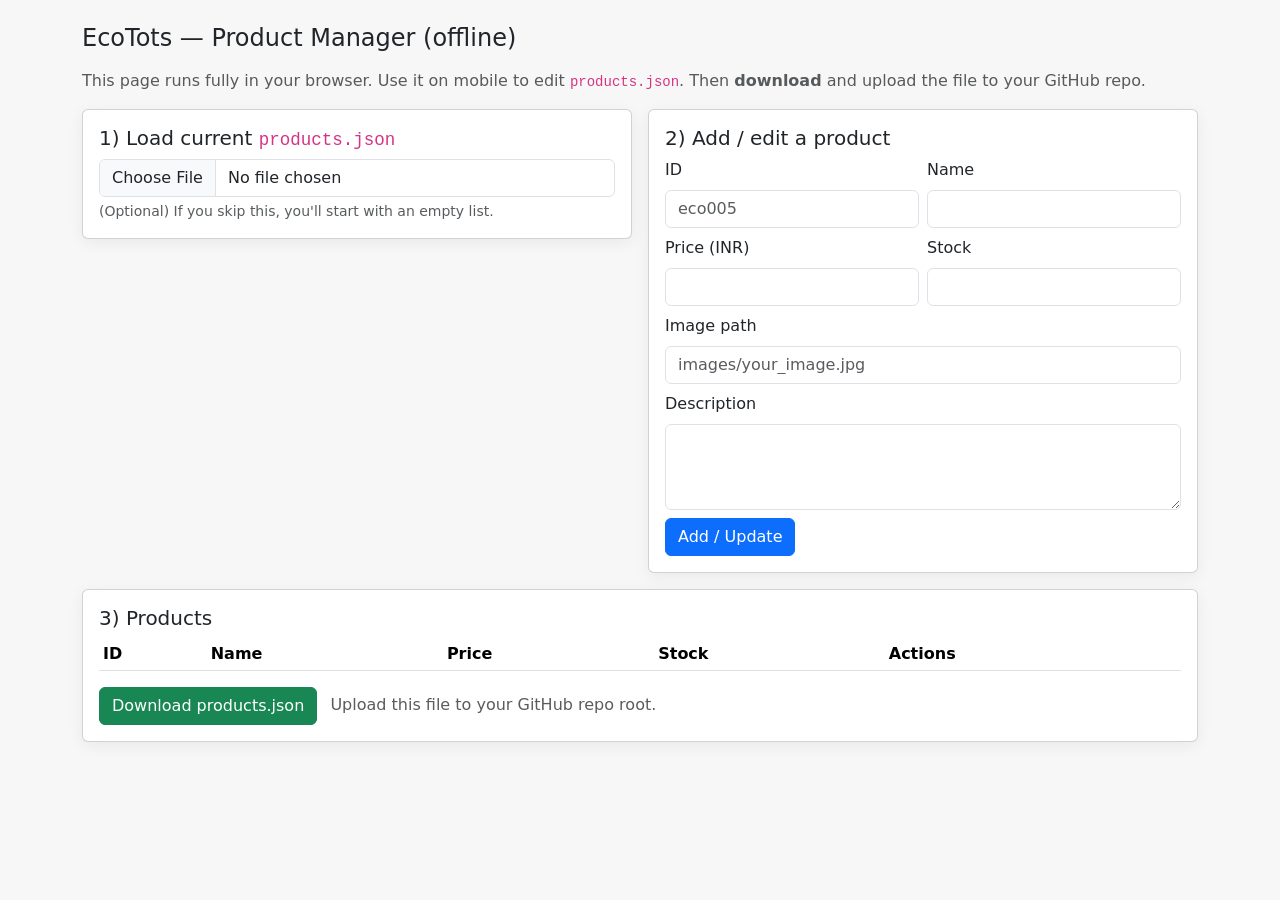
==== admin.html @ 8e63e1eb "Add files via upload" ====
<!DOCTYPE html>
<html lang='en'>
<head>
  <meta charset='utf-8' />
  <meta name='viewport' content='width=device-width, initial-scale=1' />
  <title>EcoTots — Admin (local)</title>
  <link href='https://cdn.jsdelivr.net/npm/bootstrap@5.3.2/dist/css/bootstrap.min.css' rel='stylesheet' />
  <style>
    body{background:#f7f7f7}
    .card{box-shadow:0 4px 16px rgba(0,0,0,.06)}
    code.small{font-size:.85rem}
  </style>
</head>
<body>
  <div class='container py-4'>
    <h1 class='h4 mb-3'>EcoTots — Product Manager (offline)</h1>
    <p class='text-muted'>This page runs fully in your browser. Use it on mobile to edit <code>products.json</code>. Then <strong>download</strong> and upload the file to your GitHub repo.</p>

    <div class='row g-3'>
      <div class='col-12 col-lg-6'>
        <div class='card'>
          <div class='card-body'>
            <h2 class='h5'>1) Load current <code>products.json</code></h2>
            <input type='file' id='fileInput' accept='application/json' class='form-control' />
            <div class='form-text'>(Optional) If you skip this, you'll start with an empty list.</div>
          </div>
        </div>
      </div>

      <div class='col-12 col-lg-6'>
        <div class='card'>
          <div class='card-body'>
            <h2 class='h5'>2) Add / edit a product</h2>
            <form id='productForm' class='row g-2'>
              <div class='col-6'><label class='form-label'>ID</label><input name='id' class='form-control' placeholder='eco005' required></div>
              <div class='col-6'><label class='form-label'>Name</label><input name='name' class='form-control' required></div>
              <div class='col-6'><label class='form-label'>Price (INR)</label><input name='price' type='number' min='0' class='form-control' required></div>
              <div class='col-6'><label class='form-label'>Stock</label><input name='stock' type='number' min='0' class='form-control'></div>
              <div class='col-12'><label class='form-label'>Image path</label><input name='image' class='form-control' placeholder='images/your_image.jpg'></div>
              <div class='col-12'><label class='form-label'>Description</label><textarea name='description' rows='3' class='form-control'></textarea></div>
              <div class='col-12'><button class='btn btn-primary' type='submit'>Add / Update</button></div>
            </form>
          </div>
        </div>
      </div>

      <div class='col-12'>
        <div class='card'>
          <div class='card-body'>
            <h2 class='h5'>3) Products</h2>
            <div class='table-responsive'>
              <table class='table table-sm align-middle'>
                <thead><tr><th>ID</th><th>Name</th><th>Price</th><th>Stock</th><th>Actions</th></tr></thead>
                <tbody id='list'></tbody>
              </table>
            </div>
            <button id='downloadBtn' class='btn btn-success'>Download products.json</button>
            <span class='text-muted ms-2'>Upload this file to your GitHub repo root.</span>
          </div>
        </div>
      </div>
    </div>
  </div>

<script>
  let items = [];

  function render(){
    const tbody = document.getElementById('list');
    tbody.innerHTML = '';
    items.forEach((p, idx) => {
      const tr = document.createElement('tr');
      tr.innerHTML = `<td>${p.id||''}</td><td>${p.name||''}</td><td>${p.price||''}</td><td>${p.stock??''}</td>`;
      const tdAct = document.createElement('td');
      const del = document.createElement('button'); del.className='btn btn-sm btn-outline-danger'; del.textContent='Delete';
      del.onclick = () => { items.splice(idx,1); render(); };
      tdAct.appendChild(del);
      tr.appendChild(tdAct);
      tbody.appendChild(tr);
    });
  }

  document.getElementById('fileInput').addEventListener('change', async (e)=>{
    const file = e.target.files[0]; if(!file) return;
    const text = await file.text();
    try{ items = JSON.parse(text); if(!Array.isArray(items)) throw new Error('Not an array'); }catch(err){ alert('Invalid JSON'); items = []; }
    render();
  });

  document.getElementById('productForm').addEventListener('submit', (e)=>{
    e.preventDefault();
    const fd = new FormData(e.target);
    const obj = Object.fromEntries(fd.entries());
    obj.price = Number(obj.price);
    obj.stock = obj.stock === '' ? undefined : Number(obj.stock);
    const idx = items.findIndex(x => x.id === obj.id);
    if (idx >= 0) items[idx] = obj; else items.push(obj);
    e.target.reset();
    render();
  });

  document.getElementById('downloadBtn').addEventListener('click', ()=>{
    const blob = new Blob([JSON.stringify(items, null, 2)], {type:'application/json'});
    const a = document.createElement('a');
    a.href = URL.createObjectURL(blob);
    a.download = 'products.json';
    a.click();
    URL.revokeObjectURL(a.href);
  });
</script>
</body>
</html>
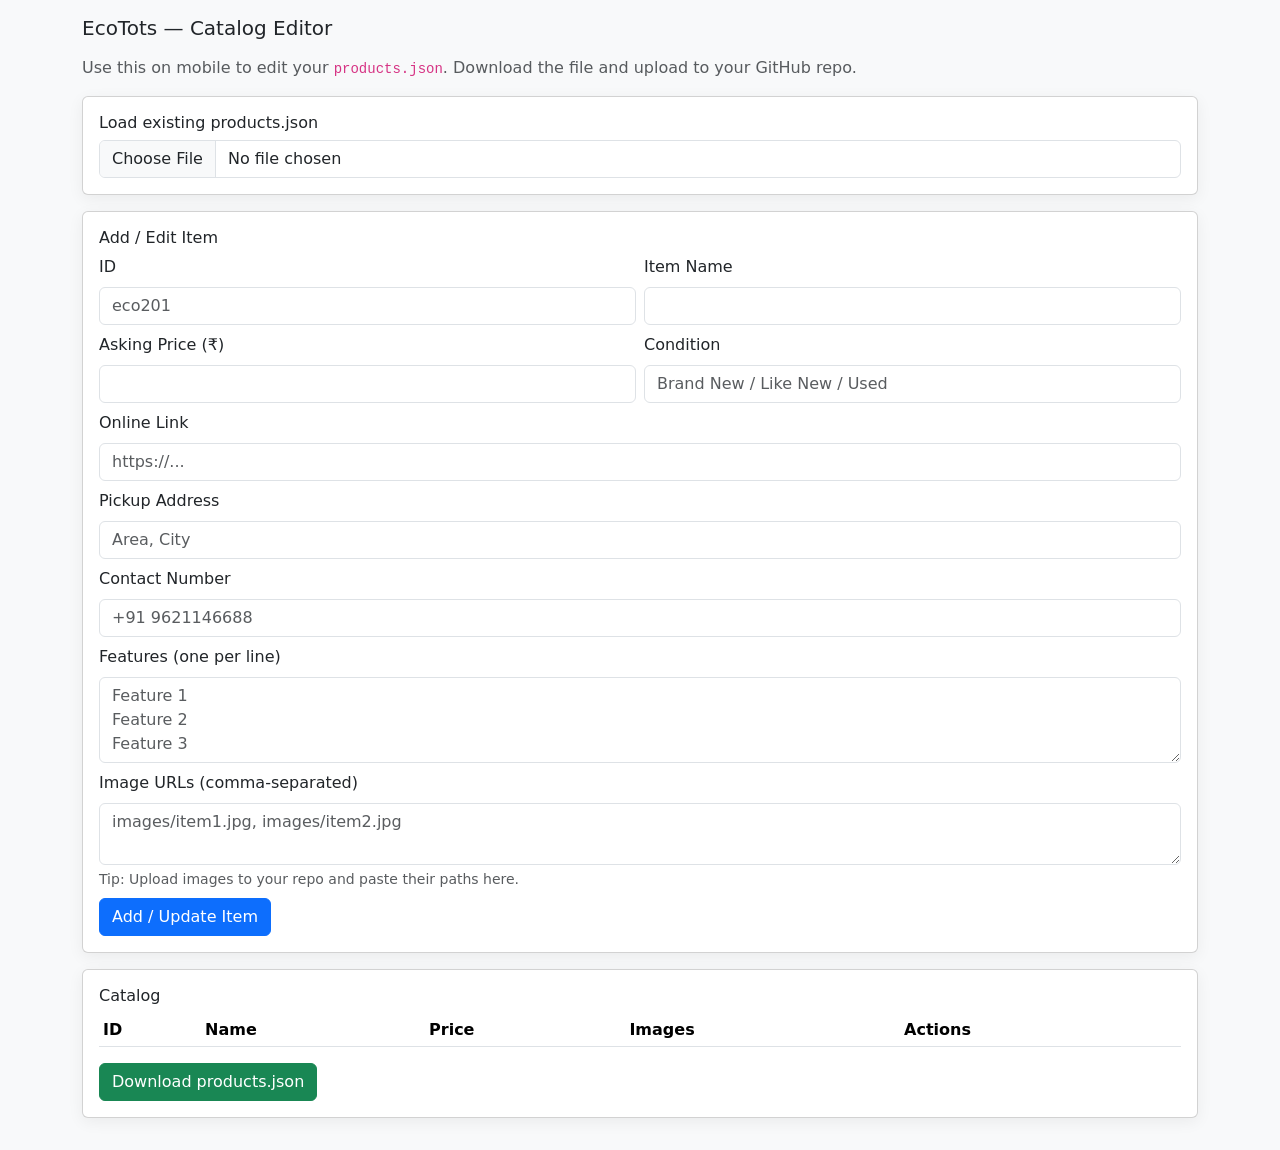
==== commit 10fc68e9: "Add files via upload" ====
--- a/admin.html
+++ b/admin.html
@@ -3,63 +3,58 @@
 <head>
   <meta charset='utf-8' />
   <meta name='viewport' content='width=device-width, initial-scale=1' />
-  <title>EcoTots — Admin (local)</title>
+  <title>EcoTots — Admin (mobile)</title>
   <link href='https://cdn.jsdelivr.net/npm/bootstrap@5.3.2/dist/css/bootstrap.min.css' rel='stylesheet' />
-  <style>
-    body{background:#f7f7f7}
-    .card{box-shadow:0 4px 16px rgba(0,0,0,.06)}
-    code.small{font-size:.85rem}
-  </style>
+  <style> .card{box-shadow:0 4px 16px rgba(0,0,0,.06)} </style>
 </head>
-<body>
-  <div class='container py-4'>
-    <h1 class='h4 mb-3'>EcoTots — Product Manager (offline)</h1>
-    <p class='text-muted'>This page runs fully in your browser. Use it on mobile to edit <code>products.json</code>. Then <strong>download</strong> and upload the file to your GitHub repo.</p>
+<body class='bg-light'>
+  <div class='container py-3'>
+    <h1 class='h5 mb-3'>EcoTots — Catalog Editor</h1>
+    <p class='text-muted'>Use this on mobile to edit your <code>products.json</code>. Download the file and upload to your GitHub repo.</p>
 
-    <div class='row g-3'>
-      <div class='col-12 col-lg-6'>
-        <div class='card'>
-          <div class='card-body'>
-            <h2 class='h5'>1) Load current <code>products.json</code></h2>
-            <input type='file' id='fileInput' accept='application/json' class='form-control' />
-            <div class='form-text'>(Optional) If you skip this, you'll start with an empty list.</div>
-          </div>
+    <div class='card mb-3'><div class='card-body'>
+      <h2 class='h6'>Load existing products.json</h2>
+      <input type='file' id='fileInput' accept='application/json' class='form-control' />
+    </div></div>
+
+    <div class='card mb-3'><div class='card-body'>
+      <h2 class='h6'>Add / Edit Item</h2>
+      <form id='productForm' class='row g-2'>
+        <div class='col-6'><label class='form-label'>ID</label><input name='id' class='form-control' placeholder='eco201' required></div>
+        <div class='col-6'><label class='form-label'>Item Name</label><input name='name' class='form-control' required></div>
+        <div class='col-6'><label class='form-label'>Asking Price (₹)</label><input name='price' type='number' min='0' class='form-control' required></div>
+        <div class='col-6'><label class='form-label'>Condition</label><input name='condition' class='form-control' placeholder='Brand New / Like New / Used'></div>
+        <div class='col-12'><label class='form-label'>Online Link</label><input name='link' class='form-control' placeholder='https://...'></div>
+        <div class='col-12'><label class='form-label'>Pickup Address</label><input name='pickup' class='form-control' placeholder='Area, City'></div>
+        <div class='col-12'><label class='form-label'>Contact Number</label><input name='contact' class='form-control' placeholder='+91 9621146688'></div>
+
+        <div class='col-12'>
+          <label class='form-label'>Features (one per line)</label>
+          <textarea name='features' class='form-control' rows='3' placeholder='Feature 1
+Feature 2
+Feature 3'></textarea>
         </div>
+
+        <div class='col-12'>
+          <label class='form-label'>Image URLs (comma-separated)</label>
+          <textarea name='images' class='form-control' rows='2' placeholder='images/item1.jpg, images/item2.jpg'></textarea>
+          <div class='form-text'>Tip: Upload images to your repo and paste their paths here.</div>
+        </div>
+
+        <div class='col-12'><button class='btn btn-primary' type='submit'>Add / Update Item</button></div>
+      </form>
+    </div></div>
+
+    <div class='card mb-3'><div class='card-body'>
+      <h2 class='h6'>Catalog</h2>
+      <div class='table-responsive'>
+        <table class='table table-sm align-middle'>
+          <thead><tr><th>ID</th><th>Name</th><th>Price</th><th>Images</th><th>Actions</th></tr></thead>
+          <tbody id='list'></tbody>
+        </table>
       </div>
-
-      <div class='col-12 col-lg-6'>
-        <div class='card'>
-          <div class='card-body'>
-            <h2 class='h5'>2) Add / edit a product</h2>
-            <form id='productForm' class='row g-2'>
-              <div class='col-6'><label class='form-label'>ID</label><input name='id' class='form-control' placeholder='eco005' required></div>
-              <div class='col-6'><label class='form-label'>Name</label><input name='name' class='form-control' required></div>
-              <div class='col-6'><label class='form-label'>Price (INR)</label><input name='price' type='number' min='0' class='form-control' required></div>
-              <div class='col-6'><label class='form-label'>Stock</label><input name='stock' type='number' min='0' class='form-control'></div>
-              <div class='col-12'><label class='form-label'>Image path</label><input name='image' class='form-control' placeholder='images/your_image.jpg'></div>
-              <div class='col-12'><label class='form-label'>Description</label><textarea name='description' rows='3' class='form-control'></textarea></div>
-              <div class='col-12'><button class='btn btn-primary' type='submit'>Add / Update</button></div>
-            </form>
-          </div>
-        </div>
-      </div>
-
-      <div class='col-12'>
-        <div class='card'>
-          <div class='card-body'>
-            <h2 class='h5'>3) Products</h2>
-            <div class='table-responsive'>
-              <table class='table table-sm align-middle'>
-                <thead><tr><th>ID</th><th>Name</th><th>Price</th><th>Stock</th><th>Actions</th></tr></thead>
-                <tbody id='list'></tbody>
-              </table>
-            </div>
-            <button id='downloadBtn' class='btn btn-success'>Download products.json</button>
-            <span class='text-muted ms-2'>Upload this file to your GitHub repo root.</span>
-          </div>
-        </div>
-      </div>
-    </div>
+      <button id='downloadBtn' class='btn btn-success'>Download products.json</button>
+    </div></div>
   </div>
 
 <script>
@@ -70,7 +65,8 @@
     tbody.innerHTML = '';
     items.forEach((p, idx) => {
       const tr = document.createElement('tr');
-      tr.innerHTML = `<td>${p.id||''}</td><td>${p.name||''}</td><td>${p.price||''}</td><td>${p.stock??''}</td>`;
+      const imgCount = Array.isArray(p.images) ? p.images.length : 0;
+      tr.innerHTML = `<td>${p.id||''}</td><td>${p.name||''}</td><td>${p.price||''}</td><td>${imgCount}</td>`;
       const tdAct = document.createElement('td');
       const del = document.createElement('button'); del.className='btn btn-sm btn-outline-danger'; del.textContent='Delete';
       del.onclick = () => { items.splice(idx,1); render(); };
@@ -83,7 +79,7 @@
   document.getElementById('fileInput').addEventListener('change', async (e)=>{
     const file = e.target.files[0]; if(!file) return;
     const text = await file.text();
-    try{ items = JSON.parse(text); if(!Array.isArray(items)) throw new Error('Not an array'); }catch(err){ alert('Invalid JSON'); items = []; }
+    try{ const j = JSON.parse(text); if(!Array.isArray(j)) throw new Error('Not array'); items = j; }catch(err){ alert('Invalid JSON'); items = []; }
     render();
   });
 
@@ -91,10 +87,12 @@
     e.preventDefault();
     const fd = new FormData(e.target);
     const obj = Object.fromEntries(fd.entries());
-    obj.price = Number(obj.price);
-    obj.stock = obj.stock === '' ? undefined : Number(obj.stock);
+    obj.price = Number(obj.price || 0);
+    obj.features = (obj.features||'').split('
+').map(s=>s.trim()).filter(Boolean);
+    obj.images = (obj.images||'').split(',').map(s=>s.trim()).filter(Boolean);
     const idx = items.findIndex(x => x.id === obj.id);
-    if (idx >= 0) items[idx] = obj; else items.push(obj);
+    if (idx >= 0) { items[idx] = obj; } else { items.push(obj); }
     e.target.reset();
     render();
   });
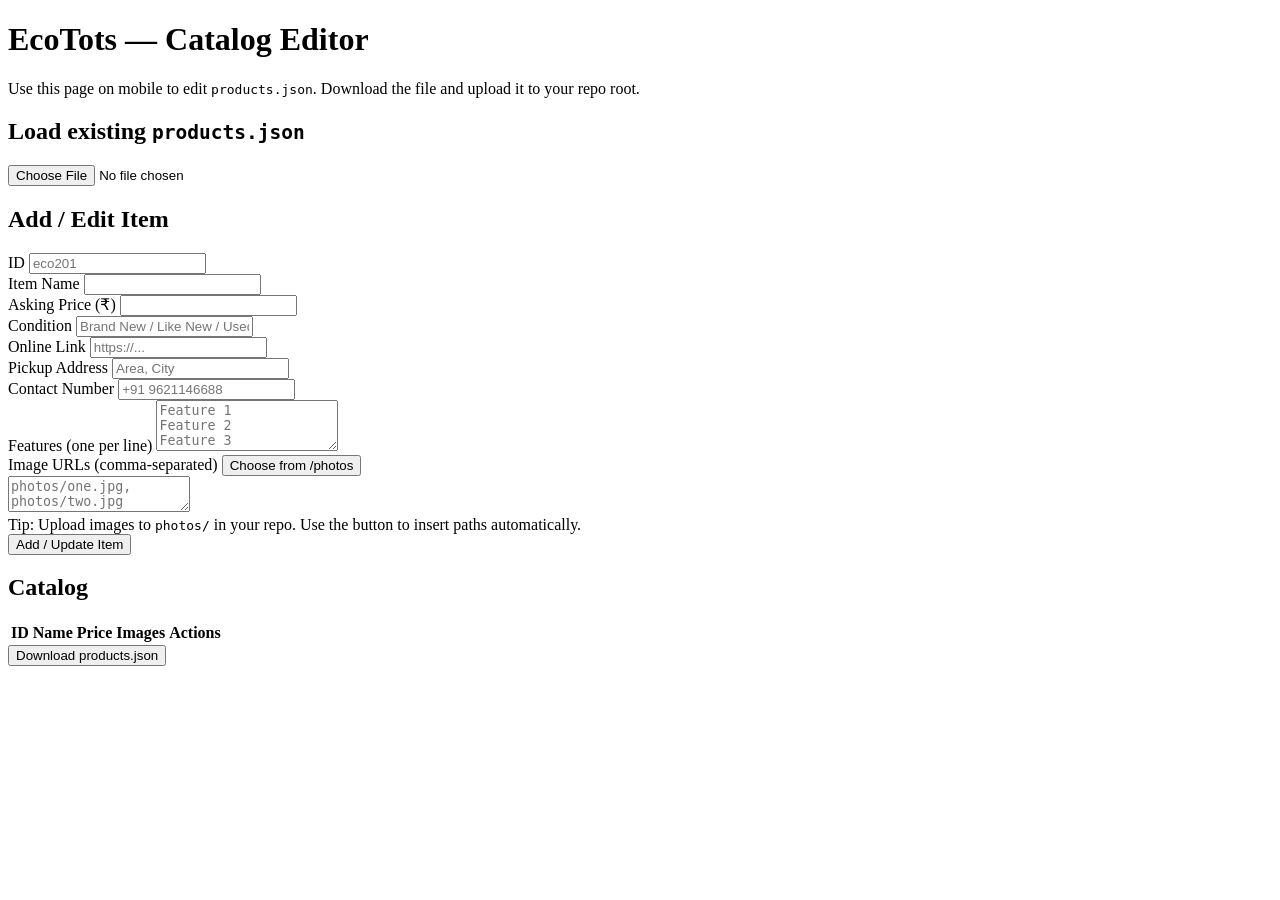
==== commit ebfc31ff: "Update admin.html" ====
--- a/admin.html
+++ b/admin.html
@@ -1,100 +1,180 @@
+
 <!DOCTYPE html>
-<html lang='en'>
+<html lang="en">
 <head>
-  <meta charset='utf-8' />
-  <meta name='viewport' content='width=device-width, initial-scale=1' />
+  <meta charset="utf-8" />
+  <meta name="viewport" content="width=device-width, initial-scale=1" />
   <title>EcoTots — Admin (mobile)</title>
-  <link href='https://cdn.jsdelivr.net/npm/bootstrap@5.3.2/dist/css/bootstrap.min.css' rel='stylesheet' />
-  <style> .card{box-shadow:0 4px 16px rgba(0,0,0,.06)} </style>
+  <link href="https://cdn.jsdelivr.net/npm/bootstrap@5.3.2/dist/css/bootstrap.min.css   body{background:#f7f7f7}
+    .card{box-shadow:0 4px 16px rgba(0,0,0,.06)}
+    .thumb-grid{display:grid; grid-template-columns:repeat(3,1fr); gap:.5rem;}
+    .thumb{position:relative; border:1px solid #e5e5e5; border-radius:8px; overflow:hidden; background:#fff; cursor:pointer;}
+    .thumb img{width:100%; height:90px; object-fit:cover; display:block;}
+    .thumb .check{position:absolute; top:6px; right:6px; width:22px; height:22px; border-radius:50%; background:rgba(0,0,0,.45); color:#fff; display:flex; align-items:center; justify-content:center; font-size:14px; opacity:0; transition:.15s;}
+    .thumb.selected{outline:2px solid #2e7d32;}
+    .thumb.selected .check{opacity:1;}
+    .muted{color:#666; font-size:.9rem}
+    .mono{font-family: ui-monospace, SFMono-Regular, Menlo, Monaco, Consolas, "Liberation Mono", monospace;}
+  </style>
 </head>
-<body class='bg-light'>
-  <div class='container py-3'>
-    <h1 class='h5 mb-3'>EcoTots — Catalog Editor</h1>
-    <p class='text-muted'>Use this on mobile to edit your <code>products.json</code>. Download the file and upload to your GitHub repo.</p>
-
-    <div class='card mb-3'><div class='card-body'>
-      <h2 class='h6'>Load existing products.json</h2>
-      <input type='file' id='fileInput' accept='application/json' class='form-control' />
-    </div></div>
-
-    <div class='card mb-3'><div class='card-body'>
-      <h2 class='h6'>Add / Edit Item</h2>
-      <form id='productForm' class='row g-2'>
-        <div class='col-6'><label class='form-label'>ID</label><input name='id' class='form-control' placeholder='eco201' required></div>
-        <div class='col-6'><label class='form-label'>Item Name</label><input name='name' class='form-control' required></div>
-        <div class='col-6'><label class='form-label'>Asking Price (₹)</label><input name='price' type='number' min='0' class='form-control' required></div>
-        <div class='col-6'><label class='form-label'>Condition</label><input name='condition' class='form-control' placeholder='Brand New / Like New / Used'></div>
-        <div class='col-12'><label class='form-label'>Online Link</label><input name='link' class='form-control' placeholder='https://...'></div>
-        <div class='col-12'><label class='form-label'>Pickup Address</label><input name='pickup' class='form-control' placeholder='Area, City'></div>
-        <div class='col-12'><label class='form-label'>Contact Number</label><input name='contact' class='form-control' placeholder='+91 9621146688'></div>
-
-        <div class='col-12'>
-          <label class='form-label'>Features (one per line)</label>
-          <textarea name='features' class='form-control' rows='3' placeholder='Feature 1
+<body>
+  <div class="container py-3">
+    <h1 class="h5 mb-1">EcoTots — Catalog Editor</h1>
+    <p class="text-muted mb-3">Use this page on mobile to edit <code>products.json</code>. Download the file and upload it to your repo root.</p>
+
+    <!-- Load products.json -->
+    <div class="card mb-3">
+      <div class="card-body">
+        <h2 class="h6">Load existing <code>products.json</code></h2>
+        <input type="file" id="fileInput" accept="application/json" class="form-control" />
+      </div>
+    </div>
+
+    <!-- Add / Edit Product -->
+    <div class="card mb-3">
+      <div class="card-body">
+        <h2 class="h6">Add / Edit Item</h2>
+        <form id="productForm" class="row g-2">
+          <div class="col-6">
+            <label class="form-label">ID</label>
+            <input name="id" class="form-control" placeholder="eco201" required>
+          </div>
+          <div class="col-6">
+            <label class="form-label">Item Name</label>
+            <input name="name" class="form-control" required>
+          </div>
+          <div class="col-6">
+            <label class="form-label">Asking Price (₹)</label>
+            <input name="price" type="number" min="0" class="form-control" required>
+          </div>
+          <div class="col-6">
+            <label class="form-label">Condition</label>
+            <input name="condition" class="form-control" placeholder="Brand New / Like New / Used">
+          </div>
+          <div class="col-12">
+            <label class="form-label">Online Link</label>
+            <input name="link" class="form-control" placeholder="https://...">
+          </div>
+          <div class="col-12">
+            <label class="form-label">Pickup Address</label>
+            <input name="pickup" class="form-control" placeholder="Area, City">
+          </div>
+          <div class="col-12">
+            <label class="form-label">Contact Number</label>
+            <input name="contact" class="form-control" placeholder="+91 9621146688">
+          </div>
+
+          <div class="col-12">
+            <label class="form-label">Features (one per line)</label>
+            <textarea name="features" class="form-control" rows="3" placeholder="Feature 1
 Feature 2
-Feature 3'></textarea>
+Feature 3"></textarea>
+          </div>
+
+          <!-- Images input + picker -->
+          <div class="col-12">
+            <div class="d-flex align-items-center justify-content-between">
+              <label class="form-label mb-0">Image URLs (comma-separated)</label>
+              <button type="button" id="openPhotosBtn" class="btn btn-sm btn-outline-secondary">
+                Choose from /photos
+              </button>
+            </div>
+            <textarea name="images" id="imagesField" class="form-control mono" rows="2"
+              placeholder="photos/one.jpg, photos/two.jpg"></textarea>
+            <div class="form-text">
+              Tip: Upload images to <code>photos/</code> in your repo. Use the button to insert paths automatically.
+            </div>
+          </div>
+
+          <!-- Photos drawer -->
+          <div class="col-12" id="photosPanel" style="display:none;">
+            <div class="card mt-2">
+              <div class="card-body">
+                <div class="d-flex align-items-center justify-content-between">
+                  <strong>/photos</strong>
+                  <button type="button" id="closePhotosBtn" class="btn btn-sm btn-outline-secondary">Close</button>
+                </div>
+                <div class="muted mb-2">Tap to select/unselect images. Then press “Add selected to field”.</div>
+                <div id="photosStatus" class="muted"></div>
+                <div id="thumbGrid" class="thumb-grid mt-2"></div>
+                <div class="d-flex gap-2 mt-3">
+                  <button type="button" id="addSelectedBtn" class="btn btn-success">Add selected to field</button>
+                  <button type="button" id="clearSelectedBtn" class="btn btn-outline-danger">Clear selection</button>
+                </div>
+              </div>
+            </div>
+          </div>
+
+          <div class="col-12">
+            <button class="btn btn-primary" type="submit">Add / Update Item</button>
+          </div>
+        </form>
+      </div>
+    </div>
+
+    <!-- Table + Download -->
+    <div class="card mb-3">
+      <div class="card-body">
+        <h2 class="h6">Catalog</h2>
+        <div class="table-responsive">
+          <table class="table table-sm align-middle">
+            <thead><tr><th>ID</th><th>Name</th><th>Price</th><th>Images</th><th>Actions</th></tr></thead>
+            <tbody id="list"></tbody>
+          </table>
         </div>
-
-        <div class='col-12'>
-          <label class='form-label'>Image URLs (comma-separated)</label>
-          <textarea name='images' class='form-control' rows='2' placeholder='images/item1.jpg, images/item2.jpg'></textarea>
-          <div class='form-text'>Tip: Upload images to your repo and paste their paths here.</div>
-        </div>
-
-        <div class='col-12'><button class='btn btn-primary' type='submit'>Add / Update Item</button></div>
-      </form>
-    </div></div>
-
-    <div class='card mb-3'><div class='card-body'>
-      <h2 class='h6'>Catalog</h2>
-      <div class='table-responsive'>
-        <table class='table table-sm align-middle'>
-          <thead><tr><th>ID</th><th>Name</th><th>Price</th><th>Images</th><th>Actions</th></tr></thead>
-          <tbody id='list'></tbody>
-        </table>
+        <button id="downloadBtn" class="btn btn-success">Download products.json</button>
       </div>
-      <button id='downloadBtn' class='btn btn-success'>Download products.json</button>
-    </div></div>
+    </div>
+
   </div>
 
 <script>
+  // ========= CONFIG (adjust if your repo name is not 'ecotots') =========
+  const GITHUB_USER = 'nikita9352';
+  const REPO_NAME   = 'ecotots';       // change if your repo name is different
+  const PHOTOS_DIR  = 'photos';        // folder at repo root
+
+  // ========= State =========
   let items = [];
-
-  function render(){
+  let photoState = { files: [], selected: new Set() };
+
+  // ========= UI rendering =========
+  function renderTable(){
     const tbody = document.getElementById('list');
     tbody.innerHTML = '';
     items.forEach((p, idx) => {
       const tr = document.createElement('tr');
       const imgCount = Array.isArray(p.images) ? p.images.length : 0;
-      tr.innerHTML = `<td>${p.id||''}</td><td>${p.name||''}</td><td>${p.price||''}</td><td>${imgCount}</td>`;
+      tr.innerHTML = `
+        <td>${p.id || ''}</td>
+        <td>${p.name || ''}</td>
+        <td>${p.price || ''}</td>
+        <td>${imgCount}</td>
+      `;
       const tdAct = document.createElement('td');
-      const del = document.createElement('button'); del.className='btn btn-sm btn-outline-danger'; del.textContent='Delete';
-      del.onclick = () => { items.splice(idx,1); render(); };
+      const del = document.createElement('button');
+      del.className = 'btn btn-sm btn-outline-danger';
+      del.textContent = 'Delete';
+      del.onclick = () => { items.splice(idx,1); renderTable(); };
       tdAct.appendChild(del);
       tr.appendChild(tdAct);
       tbody.appendChild(tr);
     });
   }
 
+  // ========= products.json load/download =========
   document.getElementById('fileInput').addEventListener('change', async (e)=>{
     const file = e.target.files[0]; if(!file) return;
     const text = await file.text();
-    try{ const j = JSON.parse(text); if(!Array.isArray(j)) throw new Error('Not array'); items = j; }catch(err){ alert('Invalid JSON'); items = []; }
-    render();
-  });
-
-  document.getElementById('productForm').addEventListener('submit', (e)=>{
-    e.preventDefault();
-    const fd = new FormData(e.target);
-    const obj = Object.fromEntries(fd.entries());
-    obj.price = Number(obj.price || 0);
-    obj.features = (obj.features||'').split('
-').map(s=>s.trim()).filter(Boolean);
-    obj.images = (obj.images||'').split(',').map(s=>s.trim()).filter(Boolean);
-    const idx = items.findIndex(x => x.id === obj.id);
-    if (idx >= 0) { items[idx] = obj; } else { items.push(obj); }
-    e.target.reset();
-    render();
+    try {
+      const j = JSON.parse(text);
+      if (!Array.isArray(j)) throw new Error('Not array');
+      items = j;
+    } catch {
+      alert('Invalid JSON');
+      items = [];
+    }
+    renderTable();
   });
 
   document.getElementById('downloadBtn').addEventListener('click', ()=>{
@@ -105,6 +185,120 @@
     a.click();
     URL.revokeObjectURL(a.href);
   });
+
+  // ========= Add / Edit form =========
+  document.getElementById('productForm').addEventListener('submit', (e)=>{
+    e.preventDefault();
+    const fd = new FormData(e.target);
+    const obj = Object.fromEntries(fd.entries());
+
+    // Normalize
+    obj.price = Number(obj.price || 0);
+    obj.features = (obj.features || '')
+                    .split('\n').map(s=>s.trim()).filter(Boolean);
+    obj.images = (obj.images || '')
+                    .split(',').map(s=>s.trim()).filter(Boolean);
+
+    const idx = items.findIndex(x => x.id === obj.id);
+    if (idx >= 0) items[idx] = obj; else items.push(obj);
+    e.target.reset();
+    renderTable();
+  });
+
+  // ========= Photos browser (GitHub API) =========
+  const openBtn  = document.getElementById('openPhotosBtn');
+  const closeBtn = document.getElementById('closePhotosBtn');
+  const addBtn   = document.getElementById('addSelectedBtn');
+  const clearBtn = document.getElementById('clearSelectedBtn');
+  const panel    = document.getElementById('photosPanel');
+  const statusEl = document.getElementById('photosStatus');
+  const gridEl   = document.getElementById('thumbGrid');
+  const imagesField = document.getElementById('imagesField');
+
+  openBtn.addEventListener('click', async ()=>{
+    panel.style.display = 'block';
+    statusEl.textContent = 'Loading photos...';
+    gridEl.innerHTML = '';
+    photoState.files = [];
+    photoState.selected.clear();
+
+    try {
+      // GitHub contents API for public repos
+      const api = `https://api.github.com/repos/${GITHUB_USER}/${REPO_NAME}/contents/${PHOTOS_DIR}`;
+      const res = await fetch(api, { headers: { 'Accept': 'application/vnd.github+json' } });
+      if (!res.ok) throw new Error('Unable to list photos/');
+      const data = await res.json();
+
+      // Filter images by extension
+      const exts = ['.jpg','.jpeg','.png','.webp','.gif','.svg'];
+      const imgs = (Array.isArray(data) ? data : [])
+        .filter(x => x.type === 'file' && exts.some(ext => x.name.toLowerCase().endsWith(ext)));
+
+      if (!imgs.length) {
+        statusEl.textContent = 'No images found in /photos. Upload some files to the folder and retry.';
+        return;
+      }
+      statusEl.textContent = `Found ${imgs.length} images`;
+
+      photoState.files = imgs.map(x => ({
+        name: x.name,
+        path: `${PHOTOS_DIR}/${x.name}`,
+        download_url: x.download_url // raw file URL for preview
+      }));
+
+      // Render thumbs
+      gridEl.innerHTML = '';
+      photoState.files.forEach((f, i) => {
+        const div = document.createElement('div');
+        div.className = 'thumb';
+        div.dataset.index = String(i);
+        div.innerHTML = `
+          <img src="${f.download_url}" alt="${fs="check">✓</div>
+        `;
+        div.addEventListener('click', ()=>{
+          const idx = Number(div.dataset.index);
+          if (photoState.selected.has(idx)) {
+            photoState.selected.delete(idx);
+            div.classList.remove('selected');
+          } else {
+            photoState.selected.add(idx);
+            div.classList.add('selected');
+          }
+        });
+        gridEl.appendChild(div);
+      });
+
+    } catch (err) {
+      statusEl.textContent = 'Error: ' + (err?.message || 'Could not load images');
+    }
+  });
+
+  closeBtn.addEventListener('click', ()=>{
+    panel.style.display = 'none';
+  });
+
+  clearBtn.addEventListener('click', ()=>{
+    photoState.selected.clear();
+    Array.from(gridEl.children).forEach(ch => ch.classList.remove('selected'));
+  });
+
+  addBtn.addEventListener('click', ()=>{
+    if (photoState.selected.size === 0) {
+      alert('Select one or more images first.');
+      return;
+    }
+    const chosen = Array.from(photoState.selected).map(i => photoState.files[i].path);
+    // Merge into the textarea, deduplicated
+    const existing = (imagesField.value || '')
+                      .split(',').map(s=>s.trim()).filter(Boolean);
+    const merged = Array.from(new Set([...existing, ...chosen]));
+    imagesField.value = merged.join(', ');
+    // Optional: close panel
+    panel.style.display = 'none';
+  });
 </script>
+
+<!-- Bootstrap JS -->
+<script src="https://cdn.jsdelivr.net/npm/bootstrap@5.3.2strap.bundle.min.js</script>
 </body>
 </html>
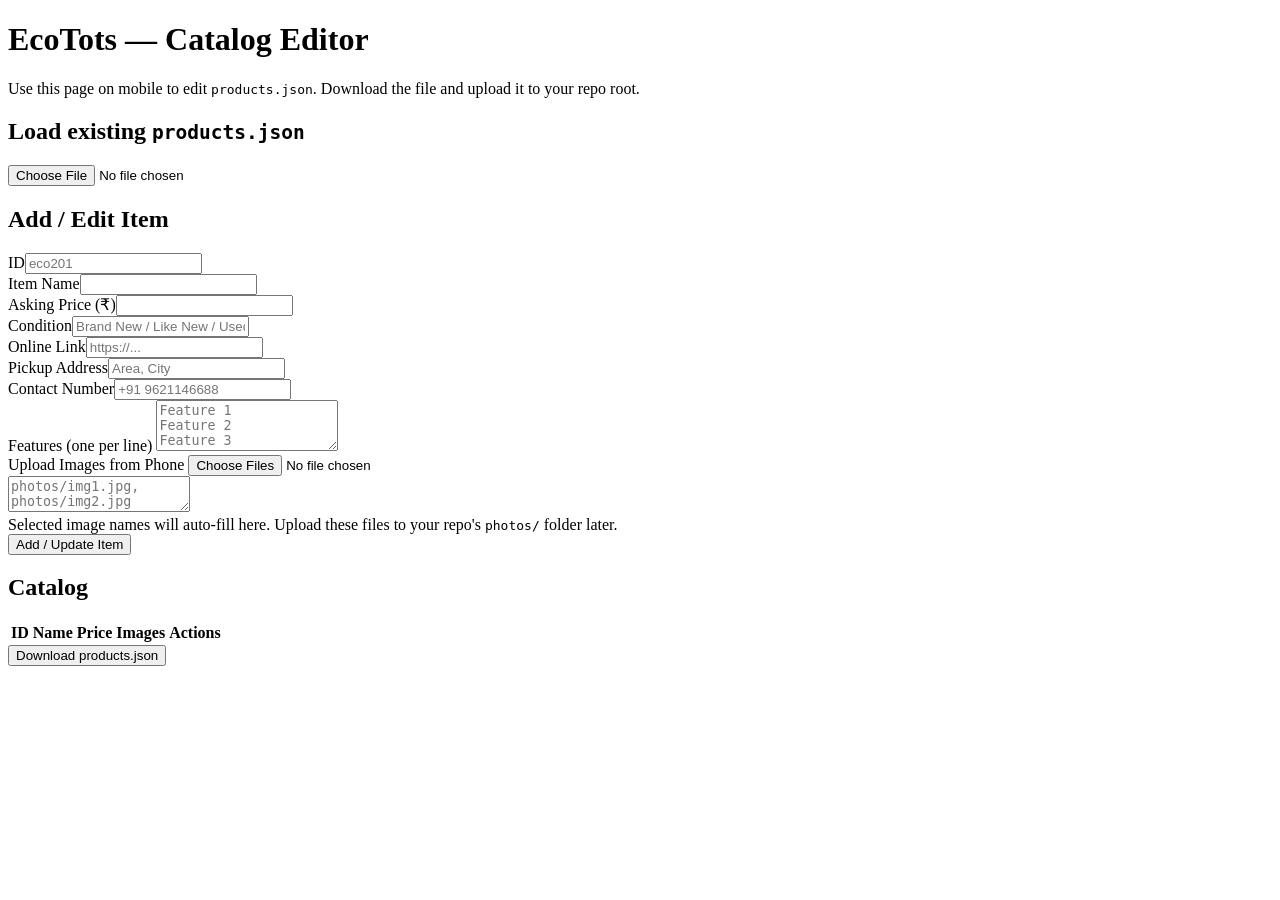
==== commit 8e972693: "Update admin.html" ====
--- a/admin.html
+++ b/admin.html
@@ -5,16 +5,9 @@
   <meta charset="utf-8" />
   <meta name="viewport" content="width=device-width, initial-scale=1" />
   <title>EcoTots — Admin (mobile)</title>
-  <link href="https://cdn.jsdelivr.net/npm/bootstrap@5.3.2/dist/css/bootstrap.min.css   body{background:#f7f7f7}
-    .card{box-shadow:0 4px 16px rgba(0,0,0,.06)}
-    .thumb-grid{display:grid; grid-template-columns:repeat(3,1fr); gap:.5rem;}
-    .thumb{position:relative; border:1px solid #e5e5e5; border-radius:8px; overflow:hidden; background:#fff; cursor:pointer;}
-    .thumb img{width:100%; height:90px; object-fit:cover; display:block;}
-    .thumb .check{position:absolute; top:6px; right:6px; width:22px; height:22px; border-radius:50%; background:rgba(0,0,0,.45); color:#fff; display:flex; align-items:center; justify-content:center; font-size:14px; opacity:0; transition:.15s;}
-    .thumb.selected{outline:2px solid #2e7d32;}
-    .thumb.selected .check{opacity:1;}
-    .muted{color:#666; font-size:.9rem}
-    .mono{font-family: ui-monospace, SFMono-Regular, Menlo, Monaco, Consolas, "Liberation Mono", monospace;}
+  <link href="https://cdn.jsdelivr.net/npm/bootstrap@5.3.2/dist/css/bootstrap.min.css" reldy { background:#f7f7f7; }
+    .card { box-shadow:0 4px 16px rgba(0,0,0,.06); }
+    .preview img { width:80px; height:80px; object-fit:cover; border-radius:6px; margin:4px; }
   </style>
 </head>
 <body>
@@ -35,34 +28,13 @@
       <div class="card-body">
         <h2 class="h6">Add / Edit Item</h2>
         <form id="productForm" class="row g-2">
-          <div class="col-6">
-            <label class="form-label">ID</label>
-            <input name="id" class="form-control" placeholder="eco201" required>
-          </div>
-          <div class="col-6">
-            <label class="form-label">Item Name</label>
-            <input name="name" class="form-control" required>
-          </div>
-          <div class="col-6">
-            <label class="form-label">Asking Price (₹)</label>
-            <input name="price" type="number" min="0" class="form-control" required>
-          </div>
-          <div class="col-6">
-            <label class="form-label">Condition</label>
-            <input name="condition" class="form-control" placeholder="Brand New / Like New / Used">
-          </div>
-          <div class="col-12">
-            <label class="form-label">Online Link</label>
-            <input name="link" class="form-control" placeholder="https://...">
-          </div>
-          <div class="col-12">
-            <label class="form-label">Pickup Address</label>
-            <input name="pickup" class="form-control" placeholder="Area, City">
-          </div>
-          <div class="col-12">
-            <label class="form-label">Contact Number</label>
-            <input name="contact" class="form-control" placeholder="+91 9621146688">
-          </div>
+          <div class="col-6"><label class="form-label">ID</label><input name="id" class="form-control" placeholder="eco201" required></div>
+          <div class="col-6"><label class="form-label">Item Name</label><input name="name" class="form-control" required></div>
+          <div class="col-6"><label class="form-label">Asking Price (₹)</label><input name="price" type="number" min="0" class="form-control" required></div>
+          <div class="col-6"><label class="form-label">Condition</label><input name="condition" class="form-control" placeholder="Brand New / Like New / Used"></div>
+          <div class="col-12"><label class="form-label">Online Link</label><input name="link" class="form-control" placeholder="https://..."></div>
+          <div class="col-12"><label class="form-label">Pickup Address</label><input name="pickup" class="form-control" placeholder="Area, City"></div>
+          <div class="col-12"><label class="form-label">Contact Number</label><input name="contact" class="form-control" placeholder="+91 9621146688"></div>
 
           <div class="col-12">
             <label class="form-label">Features (one per line)</label>
@@ -71,43 +43,17 @@
 Feature 3"></textarea>
           </div>
 
-          <!-- Images input + picker -->
+          <!-- Mobile photo picker -->
           <div class="col-12">
-            <div class="d-flex align-items-center justify-content-between">
-              <label class="form-label mb-0">Image URLs (comma-separated)</label>
-              <button type="button" id="openPhotosBtn" class="btn btn-sm btn-outline-secondary">
-                Choose from /photos
-              </button>
-            </div>
-            <textarea name="images" id="imagesField" class="form-control mono" rows="2"
-              placeholder="photos/one.jpg, photos/two.jpg"></textarea>
-            <div class="form-text">
-              Tip: Upload images to <code>photos/</code> in your repo. Use the button to insert paths automatically.
-            </div>
+            <label class="form-label">Upload Images from Phone</label>
+            <input type="file" id="uploadImages" accept="image/*" multiple class="form-control" />
+            <div id="previewArea" class="preview mt-2 d-flex flex-wrap"></div>
+            <textarea name="images" id="imagesField" class="form-control mt-2" rows="2"
+              placeholder="photos/img1.jpg, photos/img2.jpg"></textarea>
+            <div class="form-text">Selected image names will auto-fill here. Upload these files to your repo's <code>photos/</code> folder later.</div>
           </div>
 
-          <!-- Photos drawer -->
-          <div class="col-12" id="photosPanel" style="display:none;">
-            <div class="card mt-2">
-              <div class="card-body">
-                <div class="d-flex align-items-center justify-content-between">
-                  <strong>/photos</strong>
-                  <button type="button" id="closePhotosBtn" class="btn btn-sm btn-outline-secondary">Close</button>
-                </div>
-                <div class="muted mb-2">Tap to select/unselect images. Then press “Add selected to field”.</div>
-                <div id="photosStatus" class="muted"></div>
-                <div id="thumbGrid" class="thumb-grid mt-2"></div>
-                <div class="d-flex gap-2 mt-3">
-                  <button type="button" id="addSelectedBtn" class="btn btn-success">Add selected to field</button>
-                  <button type="button" id="clearSelectedBtn" class="btn btn-outline-danger">Clear selection</button>
-                </div>
-              </div>
-            </div>
-          </div>
-
-          <div class="col-12">
-            <button class="btn btn-primary" type="submit">Add / Update Item</button>
-          </div>
+          <div class="col-12"><button class="btn btn-primary" type="submit">Add / Update Item</button></div>
         </form>
       </div>
     </div>
@@ -125,36 +71,22 @@
         <button id="downloadBtn" class="btn btn-success">Download products.json</button>
       </div>
     </div>
-
   </div>
 
 <script>
-  // ========= CONFIG (adjust if your repo name is not 'ecotots') =========
-  const GITHUB_USER = 'nikita9352';
-  const REPO_NAME   = 'ecotots';       // change if your repo name is different
-  const PHOTOS_DIR  = 'photos';        // folder at repo root
+  let items = [];
 
-  // ========= State =========
-  let items = [];
-  let photoState = { files: [], selected: new Set() };
-
-  // ========= UI rendering =========
+  // Render table
   function renderTable(){
     const tbody = document.getElementById('list');
     tbody.innerHTML = '';
     items.forEach((p, idx) => {
       const tr = document.createElement('tr');
       const imgCount = Array.isArray(p.images) ? p.images.length : 0;
-      tr.innerHTML = `
-        <td>${p.id || ''}</td>
-        <td>${p.name || ''}</td>
-        <td>${p.price || ''}</td>
-        <td>${imgCount}</td>
-      `;
+      tr.innerHTML = `<td>${p.id||''}</td><td>${p.name||''}</td><td>${p.price||''}</td><td>${imgCount}</td>`;
       const tdAct = document.createElement('td');
       const del = document.createElement('button');
-      del.className = 'btn btn-sm btn-outline-danger';
-      del.textContent = 'Delete';
+      del.className='btn btn-sm btn-outline-danger'; del.textContent='Delete';
       del.onclick = () => { items.splice(idx,1); renderTable(); };
       tdAct.appendChild(del);
       tr.appendChild(tdAct);
@@ -162,21 +94,16 @@
     });
   }
 
-  // ========= products.json load/download =========
+  // Load products.json
   document.getElementById('fileInput').addEventListener('change', async (e)=>{
     const file = e.target.files[0]; if(!file) return;
     const text = await file.text();
-    try {
-      const j = JSON.parse(text);
-      if (!Array.isArray(j)) throw new Error('Not array');
-      items = j;
-    } catch {
-      alert('Invalid JSON');
-      items = [];
-    }
+    try { const j = JSON.parse(text); if(!Array.isArray(j)) throw new Error('Not array'); items = j; }
+    catch { alert('Invalid JSON'); items = []; }
     renderTable();
   });
 
+  // Download products.json
   document.getElementById('downloadBtn').addEventListener('click', ()=>{
     const blob = new Blob([JSON.stringify(items, null, 2)], {type:'application/json'});
     const a = document.createElement('a');
@@ -186,119 +113,41 @@
     URL.revokeObjectURL(a.href);
   });
 
-  // ========= Add / Edit form =========
+  // Add / Edit product
   document.getElementById('productForm').addEventListener('submit', (e)=>{
     e.preventDefault();
     const fd = new FormData(e.target);
     const obj = Object.fromEntries(fd.entries());
-
-    // Normalize
     obj.price = Number(obj.price || 0);
-    obj.features = (obj.features || '')
-                    .split('\n').map(s=>s.trim()).filter(Boolean);
-    obj.images = (obj.images || '')
-                    .split(',').map(s=>s.trim()).filter(Boolean);
-
+    obj.features = (obj.features||'').split('\n').map(s=>s.trim()).filter(Boolean);
+    obj.images = (obj.images||'').split(',').map(s=>s.trim()).filter(Boolean);
     const idx = items.findIndex(x => x.id === obj.id);
     if (idx >= 0) items[idx] = obj; else items.push(obj);
     e.target.reset();
+    document.getElementById('previewArea').innerHTML = '';
     renderTable();
   });
 
-  // ========= Photos browser (GitHub API) =========
-  const openBtn  = document.getElementById('openPhotosBtn');
-  const closeBtn = document.getElementById('closePhotosBtn');
-  const addBtn   = document.getElementById('addSelectedBtn');
-  const clearBtn = document.getElementById('clearSelectedBtn');
-  const panel    = document.getElementById('photosPanel');
-  const statusEl = document.getElementById('photosStatus');
-  const gridEl   = document.getElementById('thumbGrid');
+  // Mobile photo picker preview + auto-fill
+  const uploadInput = document.getElementById('uploadImages');
+  const previewArea = document.getElementById('previewArea');
   const imagesField = document.getElementById('imagesField');
 
-  openBtn.addEventListener('click', async ()=>{
-    panel.style.display = 'block';
-    statusEl.textContent = 'Loading photos...';
-    gridEl.innerHTML = '';
-    photoState.files = [];
-    photoState.selected.clear();
-
-    try {
-      // GitHub contents API for public repos
-      const api = `https://api.github.com/repos/${GITHUB_USER}/${REPO_NAME}/contents/${PHOTOS_DIR}`;
-      const res = await fetch(api, { headers: { 'Accept': 'application/vnd.github+json' } });
-      if (!res.ok) throw new Error('Unable to list photos/');
-      const data = await res.json();
-
-      // Filter images by extension
-      const exts = ['.jpg','.jpeg','.png','.webp','.gif','.svg'];
-      const imgs = (Array.isArray(data) ? data : [])
-        .filter(x => x.type === 'file' && exts.some(ext => x.name.toLowerCase().endsWith(ext)));
-
-      if (!imgs.length) {
-        statusEl.textContent = 'No images found in /photos. Upload some files to the folder and retry.';
-        return;
-      }
-      statusEl.textContent = `Found ${imgs.length} images`;
-
-      photoState.files = imgs.map(x => ({
-        name: x.name,
-        path: `${PHOTOS_DIR}/${x.name}`,
-        download_url: x.download_url // raw file URL for preview
-      }));
-
-      // Render thumbs
-      gridEl.innerHTML = '';
-      photoState.files.forEach((f, i) => {
-        const div = document.createElement('div');
-        div.className = 'thumb';
-        div.dataset.index = String(i);
-        div.innerHTML = `
-          <img src="${f.download_url}" alt="${fs="check">✓</div>
-        `;
-        div.addEventListener('click', ()=>{
-          const idx = Number(div.dataset.index);
-          if (photoState.selected.has(idx)) {
-            photoState.selected.delete(idx);
-            div.classList.remove('selected');
-          } else {
-            photoState.selected.add(idx);
-            div.classList.add('selected');
-          }
-        });
-        gridEl.appendChild(div);
-      });
-
-    } catch (err) {
-      statusEl.textContent = 'Error: ' + (err?.message || 'Could not load images');
-    }
-  });
-
-  closeBtn.addEventListener('click', ()=>{
-    panel.style.display = 'none';
-  });
-
-  clearBtn.addEventListener('click', ()=>{
-    photoState.selected.clear();
-    Array.from(gridEl.children).forEach(ch => ch.classList.remove('selected'));
-  });
-
-  addBtn.addEventListener('click', ()=>{
-    if (photoState.selected.size === 0) {
-      alert('Select one or more images first.');
-      return;
-    }
-    const chosen = Array.from(photoState.selected).map(i => photoState.files[i].path);
-    // Merge into the textarea, deduplicated
-    const existing = (imagesField.value || '')
-                      .split(',').map(s=>s.trim()).filter(Boolean);
-    const merged = Array.from(new Set([...existing, ...chosen]));
-    imagesField.value = merged.join(', ');
-    // Optional: close panel
-    panel.style.display = 'none';
+  uploadInput.addEventListener('change', ()=>{
+    previewArea.innerHTML = '';
+    const files = Array.from(uploadInput.files);
+    const paths = [];
+    files.forEach(file => {
+      const url = URL.createObjectURL(file);
+      const img = document.createElement('img');
+      img.src = url;
+      previewArea.appendChild(img);
+      paths.push(`photos/${file.name}`);
+    });
+    imagesField.value = paths.join(', ');
   });
 </script>
 
-<!-- Bootstrap JS -->
-<script src="https://cdn.jsdelivr.net/npm/bootstrap@5.3.2strap.bundle.min.js</script>
+<script src="https://cdn.jsdelivr.net/npm/bootstrap@5.ootstrap.bundle.min.js</script>
 </body>
 </html>
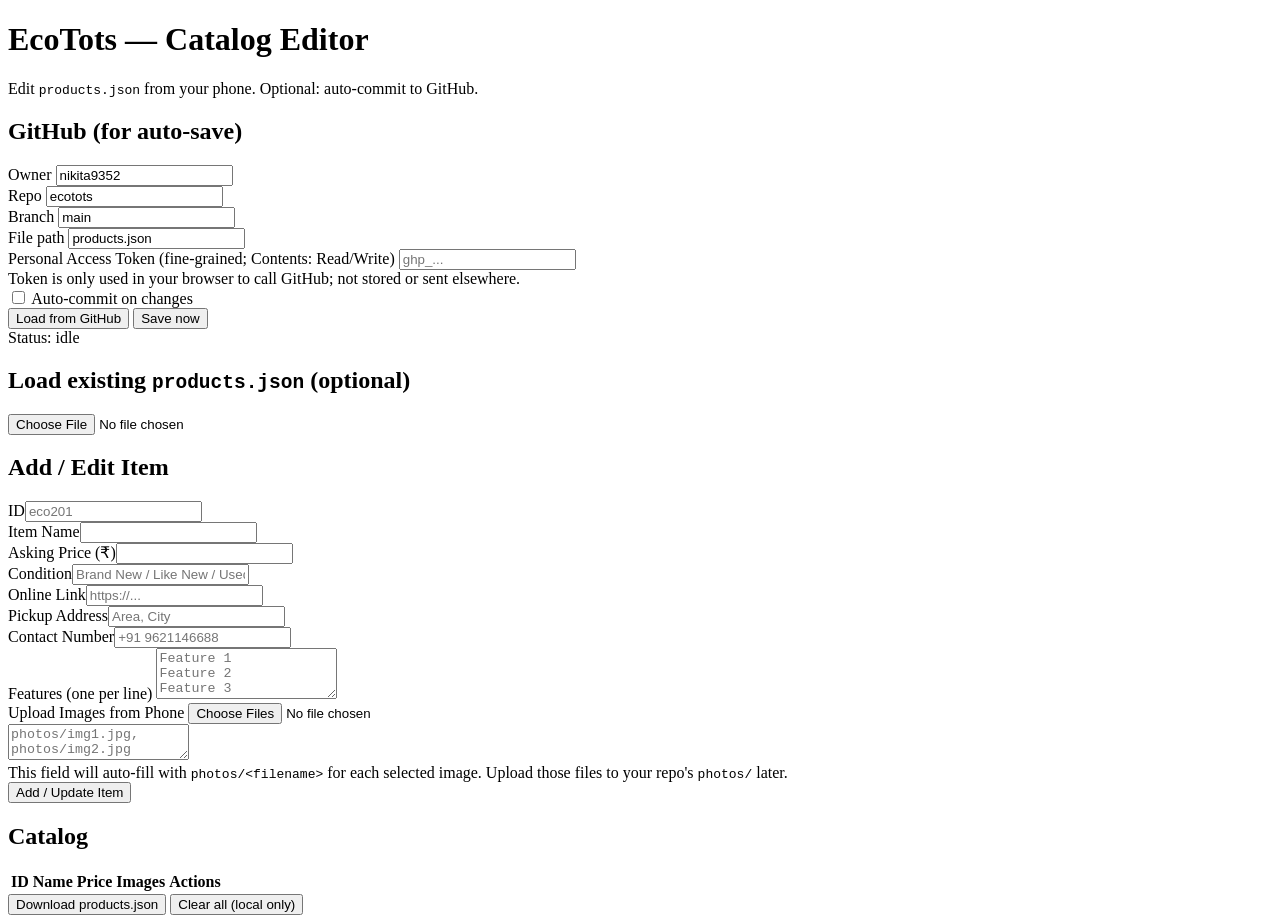
==== commit ddc80868: "Update admin.html" ====
--- a/admin.html
+++ b/admin.html
@@ -4,26 +4,67 @@
 <head>
   <meta charset="utf-8" />
   <meta name="viewport" content="width=device-width, initial-scale=1" />
-  <title>EcoTots — Admin (mobile)</title>
-  <link href="https://cdn.jsdelivr.net/npm/bootstrap@5.3.2/dist/css/bootstrap.min.css" reldy { background:#f7f7f7; }
-    .card { box-shadow:0 4px 16px rgba(0,0,0,.06); }
-    .preview img { width:80px; height:80px; object-fit:cover; border-radius:6px; margin:4px; }
+  <title>EcoTots — Admin (mobile, auto-commit)</title>
+  <link href="https://cdn.jsdelivr.net/npm/bootstrap@5.3.2/dist/css/bootstrap.min.css"  body{background:#f7f7f7}
+    .card{box-shadow:0 4px 16px rgba(0,0,0,.06)}
+    .preview img{width:80px;height:80px;object-fit:cover;border-radius:6px;margin:4px}
+    .mono{font-family:ui-monospace,SFMono-Regular,Menlo,Monaco,Consolas,"Liberation Mono",monospace}
+    .smallmuted{font-size:.9rem;color:#666}
   </style>
 </head>
 <body>
   <div class="container py-3">
-    <h1 class="h5 mb-1">EcoTots — Catalog Editor</h1>
-    <p class="text-muted mb-3">Use this page on mobile to edit <code>products.json</code>. Download the file and upload it to your repo root.</p>
-
-    <!-- Load products.json -->
+    <h1 class="h5 mb-2">EcoTots — Catalog Editor</h1>
+    <p class="text-muted">Edit <code>products.json</code> from your phone. Optional: auto-commit to GitHub.</p>
+
+    <!-- GitHub settings -->
     <div class="card mb-3">
       <div class="card-body">
-        <h2 class="h6">Load existing <code>products.json</code></h2>
+        <h2 class="h6">GitHub (for auto‑save)</h2>
+        <div class="row g-2">
+          <div class="col-6">
+            <label class="form-label">Owner</label>
+            <input id="ghOwner" class="form-control" value="nikita9352" />
+          </div>
+          <div class="col-6">
+            <label class="form-label">Repo</label>
+            <input id="ghRepo" class="form-control" value="ecotots" />
+          </div>
+          <div class="col-6">
+            <label class="form-label">Branch</label>
+            <input id="ghBranch" class="form-control" value="main" />
+          </div>
+          <div class="col-6">
+            <label class="form-label">File path</label>
+            <input id="ghPath" class="form-control" value="products.json" />
+          </div>
+          <div class="col-12">
+            <label class="form-label">Personal Access Token (fine‑grained; Contents: Read/Write)</label>
+            <input id="ghToken" class="form-control" type="password" placeholder="ghp_..." />
+            <div class="form-text">Token is only used in your browser to call GitHub; not stored or sent elsewhere.</div>
+          </div>
+          <div class="col-12 d-flex gap-2 align-items-center">
+            <div class="form-check">
+              <input class="form-check-input" type="checkbox" id="autoCommit" />
+              <label class="form-check-label" for="autoCommit">Auto‑commit on changes</label>
+            </div>
+            <button id="btnLoadFromGitHub" class="btn btn-outline-primary btn-sm">Load from GitHub</button>
+            <button id="btnSaveNow" class="btn btn-primary btn-sm">Save now</button>
+          </div>
+          <div id="ghStatus" class="smallmuted mt-2">Status: idle</div>
+        </div>
+      </div>
+    </div>
+
+    <!-- Load products.json from file (optional) -->
+    <div class="card mb-3">
+      <div class="card-body">
+        <h2 class="h6">Load existing <code>products.json</code> (optional)</h2>
         <input type="file" id="fileInput" accept="application/json" class="form-control" />
       </div>
     </div>
 
-    <!-- Add / Edit Product -->
+    <!-- Form -->
     <div class="card mb-3">
       <div class="card-body">
         <h2 class="h6">Add / Edit Item</h2>
@@ -48,9 +89,9 @@
             <label class="form-label">Upload Images from Phone</label>
             <input type="file" id="uploadImages" accept="image/*" multiple class="form-control" />
             <div id="previewArea" class="preview mt-2 d-flex flex-wrap"></div>
-            <textarea name="images" id="imagesField" class="form-control mt-2" rows="2"
+            <textarea name="images" id="imagesField" class="form-control mt-2 mono" rows="2"
               placeholder="photos/img1.jpg, photos/img2.jpg"></textarea>
-            <div class="form-text">Selected image names will auto-fill here. Upload these files to your repo's <code>photos/</code> folder later.</div>
+            <div class="form-text">This field will auto-fill with <code>photos/&lt;filename&gt;</code> for each selected image. Upload those files to your repo's <code>photos/</code> later.</div>
           </div>
 
           <div class="col-12"><button class="btn btn-primary" type="submit">Add / Update Item</button></div>
@@ -58,7 +99,7 @@
       </div>
     </div>
 
-    <!-- Table + Download -->
+    <!-- Table + actions -->
     <div class="card mb-3">
       <div class="card-body">
         <h2 class="h6">Catalog</h2>
@@ -68,15 +109,32 @@
             <tbody id="list"></tbody>
           </table>
         </div>
-        <button id="downloadBtn" class="btn btn-success">Download products.json</button>
+        <div class="d-flex gap-2">
+          <button id="downloadBtn" class="btn btn-success">Download products.json</button>
+          <button id="clearAllBtn" class="btn btn-outline-danger">Clear all (local only)</button>
+        </div>
       </div>
     </div>
   </div>
 
 <script>
+  // ================== State ==================
   let items = [];
-
-  // Render table
+  let currentSha = null; // latest SHA of products.json when committing
+  const gh = {
+    get owner(){ return document.getElementById('ghOwner').value.trim(); },
+    get repo(){ return document.getElementById('ghRepo').value.trim(); },
+    get branch(){ return document.getElementById('ghBranch').value.trim(); },
+    get path(){ return document.getElementById('ghPath').value.trim() || 'products.json'; },
+    get token(){ return document.getElementById('ghToken').value.trim(); }
+  };
+
+  // ================== UI helpers ==================
+  function setStatus(msg, type='info'){
+    const el = document.getElementById('ghStatus');
+    el.textContent = `Status: ${msg}`;
+    el.style.color = (type==='error') ? '#b00020' : (type==='success' ? '#1b5e20' : '#666');
+  }
   function renderTable(){
     const tbody = document.getElementById('list');
     tbody.innerHTML = '';
@@ -85,25 +143,27 @@
       const imgCount = Array.isArray(p.images) ? p.images.length : 0;
       tr.innerHTML = `<td>${p.id||''}</td><td>${p.name||''}</td><td>${p.price||''}</td><td>${imgCount}</td>`;
       const tdAct = document.createElement('td');
-      const del = document.createElement('button');
-      del.className='btn btn-sm btn-outline-danger'; del.textContent='Delete';
-      del.onclick = () => { items.splice(idx,1); renderTable(); };
+      const del = document.createElement('button'); del.className='btn btn-sm btn-outline-danger'; del.textContent='Delete';
+      del.onclick = async () => {
+        items.splice(idx,1);
+        renderTable();
+        if (document.getElementById('autoCommit').checked) await saveToGitHub('Delete item');
+      };
       tdAct.appendChild(del);
       tr.appendChild(tdAct);
       tbody.appendChild(tr);
     });
   }
 
-  // Load products.json
+  // ================== File load / download ==================
   document.getElementById('fileInput').addEventListener('change', async (e)=>{
     const file = e.target.files[0]; if(!file) return;
     const text = await file.text();
-    try { const j = JSON.parse(text); if(!Array.isArray(j)) throw new Error('Not array'); items = j; }
+    try { const j = JSON.parse(text); if(!Array.isArray(j)) throw new Error('Not array'); items = j; currentSha = null; }
     catch { alert('Invalid JSON'); items = []; }
     renderTable();
   });
 
-  // Download products.json
   document.getElementById('downloadBtn').addEventListener('click', ()=>{
     const blob = new Blob([JSON.stringify(items, null, 2)], {type:'application/json'});
     const a = document.createElement('a');
@@ -113,26 +173,35 @@
     URL.revokeObjectURL(a.href);
   });
 
-  // Add / Edit product
-  document.getElementById('productForm').addEventListener('submit', (e)=>{
+  document.getElementById('clearAllBtn').addEventListener('click', ()=>{
+    if (confirm('Clear all items locally?')) { items = []; renderTable(); }
+  });
+
+  // ================== Add / Edit ==================
+  document.getElementById('productForm').addEventListener('submit', async (e)=>{
     e.preventDefault();
     const fd = new FormData(e.target);
     const obj = Object.fromEntries(fd.entries());
     obj.price = Number(obj.price || 0);
     obj.features = (obj.features||'').split('\n').map(s=>s.trim()).filter(Boolean);
     obj.images = (obj.images||'').split(',').map(s=>s.trim()).filter(Boolean);
+
     const idx = items.findIndex(x => x.id === obj.id);
     if (idx >= 0) items[idx] = obj; else items.push(obj);
+
     e.target.reset();
     document.getElementById('previewArea').innerHTML = '';
     renderTable();
-  });
-
-  // Mobile photo picker preview + auto-fill
+
+    if (document.getElementById('autoCommit').checked) {
+      await saveToGitHub(idx>=0 ? 'Update item' : 'Add item');
+    }
+  });
+
+  // ================== Mobile photo picker ==================
   const uploadInput = document.getElementById('uploadImages');
   const previewArea = document.getElementById('previewArea');
   const imagesField = document.getElementById('imagesField');
-
   uploadInput.addEventListener('change', ()=>{
     previewArea.innerHTML = '';
     const files = Array.from(uploadInput.files);
@@ -146,8 +215,101 @@
     });
     imagesField.value = paths.join(', ');
   });
+
+  // ================== GitHub API helpers ==================
+  async function fetchCurrentFileMeta(){
+    const url = `https://api.github.com/repos/${gh.owner}/${gh.repo}/contents/${gh.path}?ref=${encodeURIComponent(gh.branch)}`;
+    const res = await fetch(url, { headers: { 'Accept':'application/vnd.github+json', 'Authorization':`Bearer ${gh.token}` }});
+    if (res.status === 404) { currentSha = null; return null; } // file does not exist yet
+    if (!res.ok) throw new Error(`GET ${gh.path} failed: ${res.status}`);
+    const data = await res.json();
+    currentSha = data.sha || null;
+    return data;
+  }
+
+  function encodeB64(str){
+    // Base64 for UTF‑8 strings in browsers
+    return btoa(unescape(encodeURIComponent(str)));
+  }
+
+  async function commitFile(message, contentB64){
+    const url = `https://api.github.com/repos/${gh.owner}/${gh.repo}/contents/${gh.path}`;
+    const body = {
+      message,
+      content: contentB64,
+      branch: gh.branch
+    };
+    if (currentSha) body.sha = currentSha;
+
+    const res = await fetch(url, {
+      method:'PUT',
+      headers: {
+        'Accept':'application/vnd.github+json',
+        'Authorization':`Bearer ${gh.token}`,
+        'Content-Type':'application/json'
+      },
+      body: JSON.stringify(body)
+    });
+
+    if (res.status === 409) {
+      // SHA out of date—refresh sha and retry once
+      await fetchCurrentFileMeta();
+      body.sha = currentSha || undefined;
+      const res2 = await fetch(url, { method:'PUT', headers:{
+        'Accept':'application/vnd.github+json',
+        'Authorization':`Bearer ${gh.token}`,
+        'Content-Type':'application/json'
+      }, body: JSON.stringify(body) });
+      if (!res2.ok) throw new Error(`PUT retry failed: ${res2.status}`);
+      const data2 = await res2.json();
+      currentSha = data2.content?.sha || null;
+      return data2;
+    }
+
+    if (!res.ok) throw new Error(`PUT failed: ${res.status}`);
+    const data = await res.json();
+    currentSha = data.content?.sha || null;
+    return data;
+  }
+
+  // Public actions
+  document.getElementById('btnLoadFromGitHub').addEventListener('click', async ()=>{
+    try{
+      setStatus('Loading from GitHub…');
+      if (!gh.token) { alert('Enter your GitHub token first.'); return; }
+      const file = await fetchCurrentFileMeta();
+      if (!file) { items = []; renderTable(); setStatus('products.json not found (new file).'); return; }
+      const raw = atob(file.content || '');
+      items = JSON.parse(raw);
+      renderTable();
+      setStatus('Loaded products.json', 'success');
+    }catch(err){ setStatus(err.message || 'Load error', 'error'); }
+  });
+
+  document.getElementById('btnSaveNow').addEventListener('click', async ()=>{
+    await saveToGitHub('Save now');
+  });
+
+  async function saveToGitHub(actionLabel){
+    try{
+      if (!gh.token) { alert('Enter your GitHub token first.'); return; }
+      setStatus(`${actionLabel}: committing…`);
+      if (currentSha === null) { // unknown—fetch once
+        await fetchCurrentFileMeta().catch(()=>{ currentSha = null; });
+      }
+      const json = JSON.stringify(items, null, 2);
+      const b64  = encodeB64(json);
+      const res  = await commitFile(`${actionLabel}: update products.json`, b64);
+      setStatus(`Committed ${gh.path} @ ${gh.branch}`, 'success');
+      return res;
+    }catch(err){
+      console.error(err);
+      setStatus(err.message || 'Commit failed', 'error');
+    }
+  }
 </script>
 
-<script src="https://cdn.jsdelivr.net/npm/bootstrap@5.ootstrap.bundle.min.js</script>
+<script src="https://cdn.jsdelivr.net/npm3.2/dist/js/bootstrap.bundle.min.js</script>
 </body>
 </html>
+``
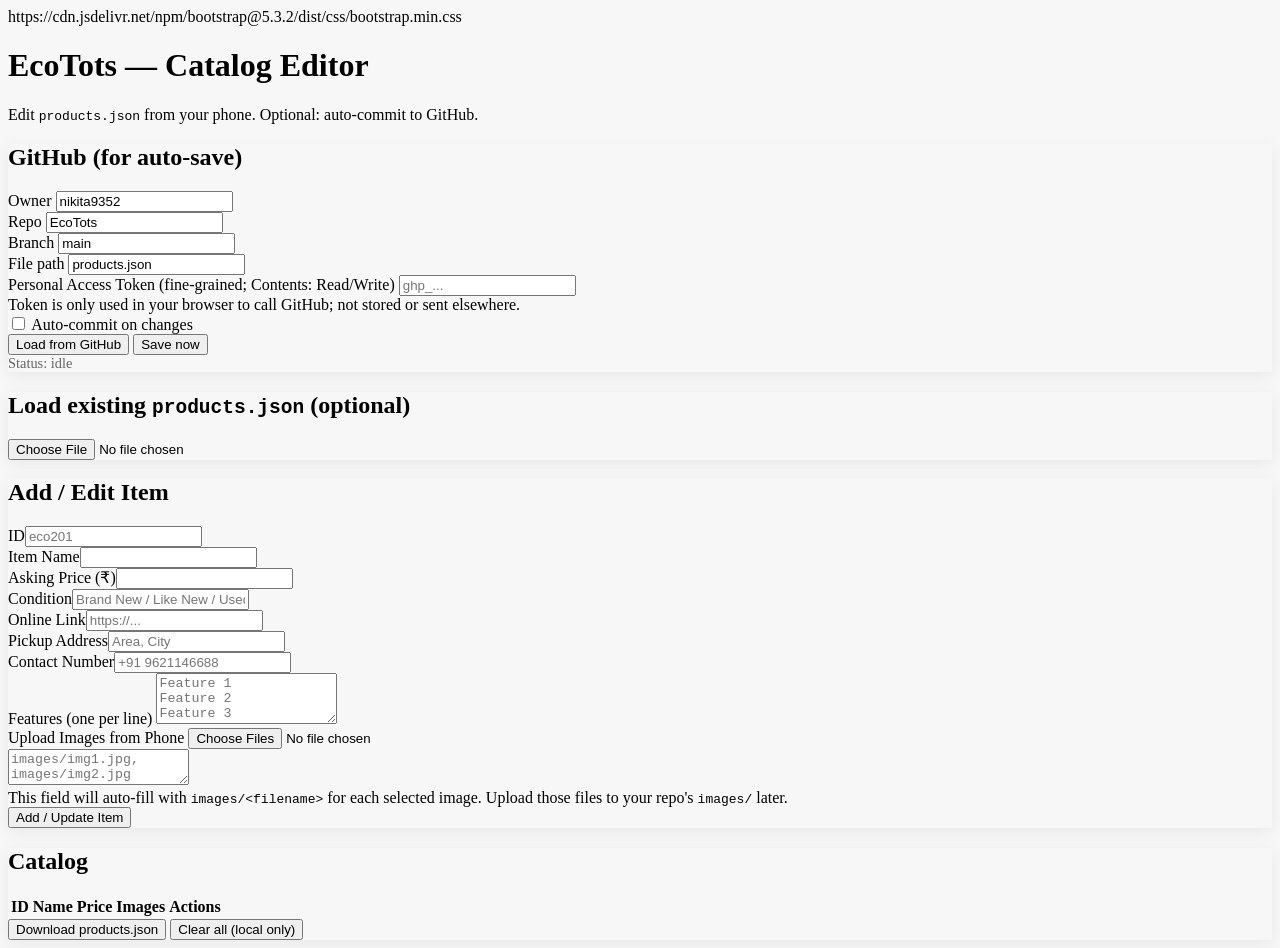
==== commit 4d1cc114: "Refactor admin.html for better structure and styles" ====
--- a/admin.html
+++ b/admin.html
@@ -5,11 +5,17 @@
   <meta charset="utf-8" />
   <meta name="viewport" content="width=device-width, initial-scale=1" />
   <title>EcoTots — Admin (mobile, auto-commit)</title>
-  <link href="https://cdn.jsdelivr.net/npm/bootstrap@5.3.2/dist/css/bootstrap.min.css"  body{background:#f7f7f7}
-    .card{box-shadow:0 4px 16px rgba(0,0,0,.06)}
-    .preview img{width:80px;height:80px;object-fit:cover;border-radius:6px;margin:4px}
-    .mono{font-family:ui-monospace,SFMono-Regular,Menlo,Monaco,Consolas,"Liberation Mono",monospace}
-    .smallmuted{font-size:.9rem;color:#666}
+
+  <!-- Bootstrap CSS (with SRI for extra safety) -->
+  https://cdn.jsdelivr.net/npm/bootstrap@5.3.2/dist/css/bootstrap.min.css
+
+  <!-- Inline styles -->
+  <style>
+    body { background:#f7f7f7; }
+    .card { box-shadow:0 4px 16px rgba(0,0,0,.06); }
+    .preview img { width:80px; height:80px; object-fit:cover; border-radius:6px; margin:4px; }
+    .mono { font-family:ui-monospace,SFMono-Regular,Menlo,Monaco,Consolas,"Liberation Mono",monospace; }
+    .smallmuted { font-size:.9rem; color:#666; }
   </style>
 </head>
 <body>
@@ -28,7 +34,7 @@
           </div>
           <div class="col-6">
             <label class="form-label">Repo</label>
-            <input id="ghRepo" class="form-control" value="ecotots" />
+            <input id="ghRepo" class="form-control" value="EcoTots" />
           </div>
           <div class="col-6">
             <label class="form-label">Branch</label>
@@ -90,8 +96,8 @@
             <input type="file" id="uploadImages" accept="image/*" multiple class="form-control" />
             <div id="previewArea" class="preview mt-2 d-flex flex-wrap"></div>
             <textarea name="images" id="imagesField" class="form-control mt-2 mono" rows="2"
-              placeholder="photos/img1.jpg, photos/img2.jpg"></textarea>
-            <div class="form-text">This field will auto-fill with <code>photos/&lt;filename&gt;</code> for each selected image. Upload those files to your repo's <code>photos/</code> later.</div>
+              placeholder="images/img1.jpg, images/img2.jpg"></textarea>
+            <div class="form-text">This field will auto-fill with <code>images/&lt;filename&gt;</code> for each selected image. Upload those files to your repo's <code>images/</code> later.</div>
           </div>
 
           <div class="col-12"><button class="btn btn-primary" type="submit">Add / Update Item</button></div>
@@ -121,6 +127,18 @@
   // ================== State ==================
   let items = [];
   let currentSha = null; // latest SHA of products.json when committing
+
+  // persist non-sensitive settings
+  const settingsKeys = ['ghOwner','ghRepo','ghBranch','ghPath'];
+  window.addEventListener('DOMContentLoaded', () => {
+    settingsKeys.forEach(id => {
+      const el = document.getElementById(id);
+      const saved = localStorage.getItem(id);
+      if (saved) el.value = saved;
+      el.addEventListener('input', () => localStorage.setItem(id, el.value.trim()));
+    });
+  });
+
   const gh = {
     get owner(){ return document.getElementById('ghOwner').value.trim(); },
     get repo(){ return document.getElementById('ghRepo').value.trim(); },
@@ -211,12 +229,20 @@
       const img = document.createElement('img');
       img.src = url;
       previewArea.appendChild(img);
-      paths.push(`photos/${file.name}`);
+      paths.push(`images/${file.name}`); // unified folder
     });
     imagesField.value = paths.join(', ');
   });
 
   // ================== GitHub API helpers ==================
+  // Modern UTF-8 base64 encoding
+  function toBase64Utf8(str){
+    const utf8Bytes = new TextEncoder().encode(str);
+    let bin = '';
+    utf8Bytes.forEach(b => bin += String.fromCharCode(b));
+    return btoa(bin);
+  }
+
   async function fetchCurrentFileMeta(){
     const url = `https://api.github.com/repos/${gh.owner}/${gh.repo}/contents/${gh.path}?ref=${encodeURIComponent(gh.branch)}`;
     const res = await fetch(url, { headers: { 'Accept':'application/vnd.github+json', 'Authorization':`Bearer ${gh.token}` }});
@@ -225,11 +251,6 @@
     const data = await res.json();
     currentSha = data.sha || null;
     return data;
-  }
-
-  function encodeB64(str){
-    // Base64 for UTF‑8 strings in browsers
-    return btoa(unescape(encodeURIComponent(str)));
   }
 
   async function commitFile(message, contentB64){
@@ -255,11 +276,15 @@
       // SHA out of date—refresh sha and retry once
       await fetchCurrentFileMeta();
       body.sha = currentSha || undefined;
-      const res2 = await fetch(url, { method:'PUT', headers:{
-        'Accept':'application/vnd.github+json',
-        'Authorization':`Bearer ${gh.token}`,
-        'Content-Type':'application/json'
-      }, body: JSON.stringify(body) });
+      const res2 = await fetch(url, {
+        method:'PUT',
+        headers:{
+          'Accept':'application/vnd.github+json',
+          'Authorization':`Bearer ${gh.token}`,
+          'Content-Type':'application/json'
+        },
+        body: JSON.stringify(body)
+      });
       if (!res2.ok) throw new Error(`PUT retry failed: ${res2.status}`);
       const data2 = await res2.json();
       currentSha = data2.content?.sha || null;
@@ -279,7 +304,8 @@
       if (!gh.token) { alert('Enter your GitHub token first.'); return; }
       const file = await fetchCurrentFileMeta();
       if (!file) { items = []; renderTable(); setStatus('products.json not found (new file).'); return; }
-      const raw = atob(file.content || '');
+      // content is base64; decode safely
+      const raw = atob((file.content || '').replace(/\n/g,''));
       items = JSON.parse(raw);
       renderTable();
       setStatus('Loaded products.json', 'success');
@@ -298,7 +324,7 @@
         await fetchCurrentFileMeta().catch(()=>{ currentSha = null; });
       }
       const json = JSON.stringify(items, null, 2);
-      const b64  = encodeB64(json);
+      const b64  = toBase64Utf8(json);
       const res  = await commitFile(`${actionLabel}: update products.json`, b64);
       setStatus(`Committed ${gh.path} @ ${gh.branch}`, 'success');
       return res;
@@ -309,7 +335,7 @@
   }
 </script>
 
-<script src="https://cdn.jsdelivr.net/npm3.2/dist/js/bootstrap.bundle.min.js</script>
-</body>
-</html>
-``
+<!-- Bootstrap Bundle JS (with SRI) -->
+<script
+  src="https://cdn.jsdelivr.net/npm/bootstrap@5.3.2/dist/js/bootstrap.bundle.min.js"
+  integrity="sha384-C6RzsynM9kWDrMNeT87bh95OGNyZPhcTNXj1NW7RuBCsyN
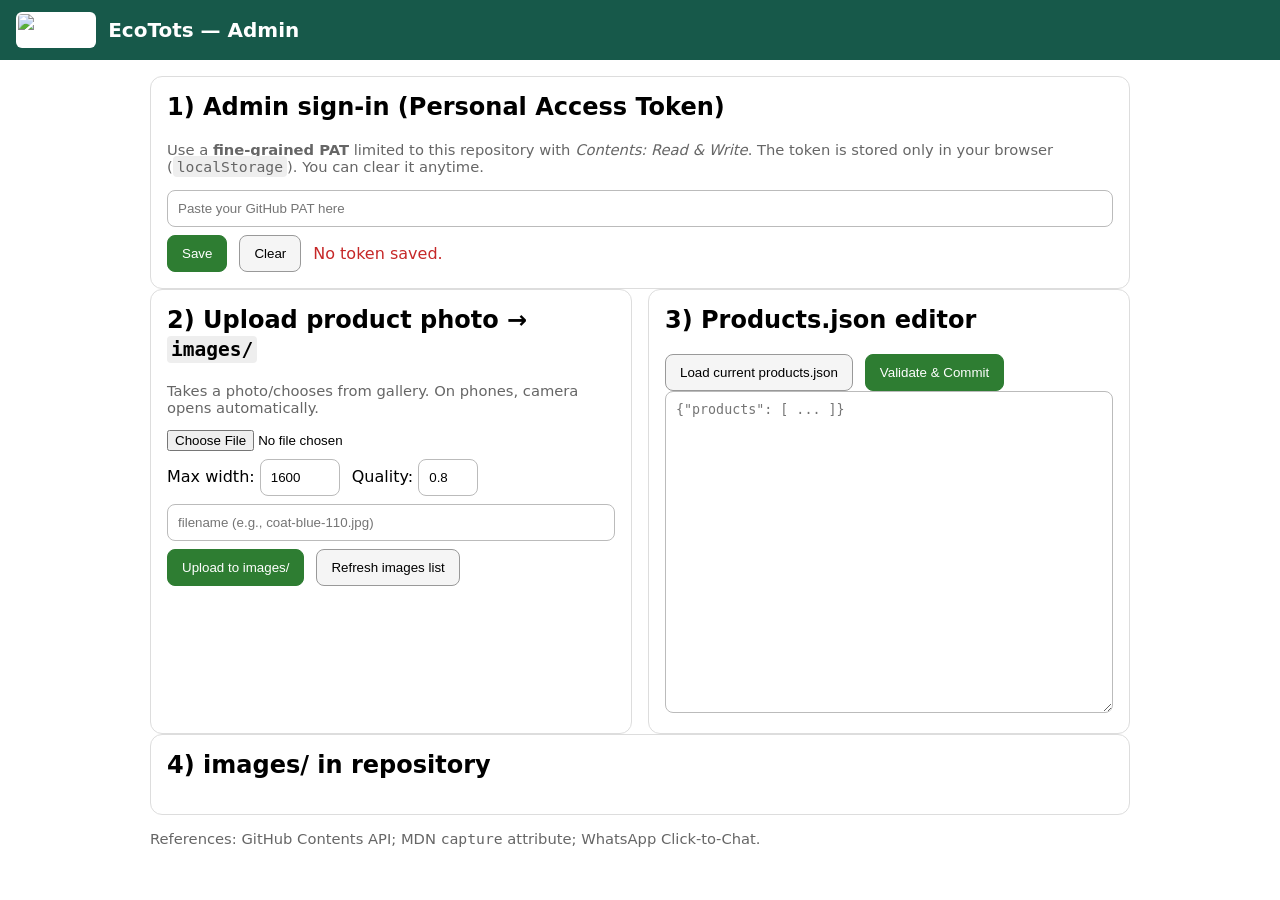
==== commit 0ee3ee55: "Add files via upload" ====
--- a/admin.html
+++ b/admin.html
@@ -1,341 +1,360 @@
-
-<!DOCTYPE html>
+<!doctype html>
 <html lang="en">
 <head>
   <meta charset="utf-8" />
   <meta name="viewport" content="width=device-width, initial-scale=1" />
-  <title>EcoTots — Admin (mobile, auto-commit)</title>
-
-  <!-- Bootstrap CSS (with SRI for extra safety) -->
-  https://cdn.jsdelivr.net/npm/bootstrap@5.3.2/dist/css/bootstrap.min.css
-
-  <!-- Inline styles -->
+  <title>EcoTots — Admin</title>
   <style>
-    body { background:#f7f7f7; }
-    .card { box-shadow:0 4px 16px rgba(0,0,0,.06); }
-    .preview img { width:80px; height:80px; object-fit:cover; border-radius:6px; margin:4px; }
-    .mono { font-family:ui-monospace,SFMono-Regular,Menlo,Monaco,Consolas,"Liberation Mono",monospace; }
-    .smallmuted { font-size:.9rem; color:#666; }
+    :root { color-scheme: light dark; }
+    body { font-family: system-ui, -apple-system, Segoe UI, Roboto, Arial, sans-serif; margin: 0; padding: 0; }
+    header { position: sticky; top:0; background: #17594A; color: #fff; padding: 12px 16px; display:flex; align-items:center; gap:12px; z-index: 10; }
+    header img { height:32px; border-radius:6px; background:#fff; padding:2px; }
+    main { padding: 16px; max-width: 980px; margin: 0 auto; }
+    h1 { font-size: 1.25rem; margin: 0; }
+    h2 { margin-top: 0; }
+    .grid { display:grid; gap:16px; grid-template-columns: 1fr; }
+    @media (min-width: 900px){ .grid { grid-template-columns: 1fr 1fr; } }
+    .card { border: 1px solid #ddd; border-radius: 12px; padding: 16px; background: #fff; }
+    .muted { color:#666; font-size: .92rem; }
+    input[type="text"], input[type="number"], textarea { width: 100%; box-sizing: border-box; padding: 10px; border:1px solid #bbb; border-radius:8px; }
+    button { padding: 10px 14px; border-radius: 8px; border: 1px solid #999; background:#f5f5f5; cursor:pointer; }
+    button.primary { background:#2e7d32; color:white; border-color:#2e7d32; }
+    .row { display:flex; gap:12px; align-items:center; flex-wrap:wrap; }
+    .thumbs { display:grid; grid-template-columns: repeat(auto-fill, minmax(120px,1fr)); gap:12px; }
+    .thumbs a { text-decoration:none; color:inherit; }
+    .thumbs img { width:100%; height: 90px; object-fit:cover; border-radius:8px; border:1px solid #ddd; }
+    .ok { color: #1b5e20; }
+    .warn { color: #c62828; }
+    code.inline { padding: 2px 4px; border-radius: 4px; background: #eee; }
+    .stack { display:flex; flex-direction:column; gap:8px; }
+    .sep { height:1px; background:#eee; margin:12px 0; }
   </style>
 </head>
 <body>
-  <div class="container py-3">
-    <h1 class="h5 mb-2">EcoTots — Catalog Editor</h1>
-    <p class="text-muted">Edit <code>products.json</code> from your phone. Optional: auto-commit to GitHub.</p>
-
-    <!-- GitHub settings -->
-    <div class="card mb-3">
-      <div class="card-body">
-        <h2 class="h6">GitHub (for auto‑save)</h2>
-        <div class="row g-2">
-          <div class="col-6">
-            <label class="form-label">Owner</label>
-            <input id="ghOwner" class="form-control" value="nikita9352" />
-          </div>
-          <div class="col-6">
-            <label class="form-label">Repo</label>
-            <input id="ghRepo" class="form-control" value="EcoTots" />
-          </div>
-          <div class="col-6">
-            <label class="form-label">Branch</label>
-            <input id="ghBranch" class="form-control" value="main" />
-          </div>
-          <div class="col-6">
-            <label class="form-label">File path</label>
-            <input id="ghPath" class="form-control" value="products.json" />
-          </div>
-          <div class="col-12">
-            <label class="form-label">Personal Access Token (fine‑grained; Contents: Read/Write)</label>
-            <input id="ghToken" class="form-control" type="password" placeholder="ghp_..." />
-            <div class="form-text">Token is only used in your browser to call GitHub; not stored or sent elsewhere.</div>
-          </div>
-          <div class="col-12 d-flex gap-2 align-items-center">
-            <div class="form-check">
-              <input class="form-check-input" type="checkbox" id="autoCommit" />
-              <label class="form-check-label" for="autoCommit">Auto‑commit on changes</label>
-            </div>
-            <button id="btnLoadFromGitHub" class="btn btn-outline-primary btn-sm">Load from GitHub</button>
-            <button id="btnSaveNow" class="btn btn-primary btn-sm">Save now</button>
-          </div>
-          <div id="ghStatus" class="smallmuted mt-2">Status: idle</div>
+  <header>
+    <img src="logo.png" alt="EcoTots" />
+    <h1>EcoTots — Admin</h1>
+  </header>
+  <main>
+
+    <section class="card">
+      <h2>1) Admin sign‑in (Personal Access Token)</h2>
+      <p class="muted">Use a <strong>fine‑grained PAT</strong> limited to this repository with <em>Contents: Read &amp; Write</em>. The token is stored only in your browser (<code class="inline">localStorage</code>). You can clear it anytime.</p>
+      <div class="stack">
+        <input id="patInput" type="text" placeholder="Paste your GitHub PAT here" />
+        <div class="row">
+          <button id="savePatBtn" class="primary">Save</button>
+          <button id="clearPatBtn">Clear</button>
+          <span id="patState" class="muted">No token saved.</span>
         </div>
       </div>
+    </section>
+
+    <div class="grid">
+      <section class="card">
+        <h2>2) Upload product photo → <code class="inline">images/</code></h2>
+        <p class="muted">Takes a photo/chooses from gallery. On phones, camera opens automatically.</p>
+        <div class="stack">
+          <input id="imgFile" type="file" accept="image/*" capture="environment" />
+          <div class="row">
+            <label>Max width: <input id="maxW" type="number" value="1600" style="width:6em"></label>
+            <label>Quality: <input id="jpegQ" type="number" value="0.8" step="0.05" min="0.4" max="1" style="width:4.5em"></label>
+          </div>
+          <div id="imgPreviewWrap" style="display:none">
+            <img id="imgPreview" style="max-width:100%; border-radius:8px" alt="Preview">
+            <p id="imgMeta" class="muted"></p>
+          </div>
+          <input id="imgName" type="text" placeholder="filename (e.g., coat-blue-110.jpg)" />
+          <div class="row">
+            <button id="uploadImgBtn" class="primary">Upload to images/</button>
+            <button id="listBtn">Refresh images list</button>
+          </div>
+          <div id="imgResult" style="display:none">
+            <p><strong>Committed:</strong> <a id="committedLink" href="#" target="_blank" rel="noopener"></a></p>
+            <p>Pages URL: <code id="pagesUrl"></code><br>Raw URL: <code id="rawUrl"></code></p>
+            <div class="sep"></div>
+            <h3>Product card snippet</h3>
+            <textarea id="productSnippet" rows="8" readonly></textarea>
+            <div class="row">
+              <button id="copySnippetBtn">Copy snippet</button>
+              <a id="whatsAppBtn" target="_blank" rel="noopener"><button>Share to WhatsApp</button></a>
+            </div>
+          </div>
+        </div>
+      </section>
+
+      <section class="card">
+        <h2>3) Products.json editor</h2>
+        <div class="row">
+          <button id="loadJsonBtn">Load current products.json</button>
+          <button id="saveJsonBtn" class="primary">Validate & Commit</button>
+          <span id="jsonState" class="muted"></span>
+        </div>
+        <textarea id="jsonArea" rows="20" placeholder='{"products": [ ... ]}'></textarea>
+      </section>
     </div>
 
-    <!-- Load products.json from file (optional) -->
-    <div class="card mb-3">
-      <div class="card-body">
-        <h2 class="h6">Load existing <code>products.json</code> (optional)</h2>
-        <input type="file" id="fileInput" accept="application/json" class="form-control" />
-      </div>
-    </div>
-
-    <!-- Form -->
-    <div class="card mb-3">
-      <div class="card-body">
-        <h2 class="h6">Add / Edit Item</h2>
-        <form id="productForm" class="row g-2">
-          <div class="col-6"><label class="form-label">ID</label><input name="id" class="form-control" placeholder="eco201" required></div>
-          <div class="col-6"><label class="form-label">Item Name</label><input name="name" class="form-control" required></div>
-          <div class="col-6"><label class="form-label">Asking Price (₹)</label><input name="price" type="number" min="0" class="form-control" required></div>
-          <div class="col-6"><label class="form-label">Condition</label><input name="condition" class="form-control" placeholder="Brand New / Like New / Used"></div>
-          <div class="col-12"><label class="form-label">Online Link</label><input name="link" class="form-control" placeholder="https://..."></div>
-          <div class="col-12"><label class="form-label">Pickup Address</label><input name="pickup" class="form-control" placeholder="Area, City"></div>
-          <div class="col-12"><label class="form-label">Contact Number</label><input name="contact" class="form-control" placeholder="+91 9621146688"></div>
-
-          <div class="col-12">
-            <label class="form-label">Features (one per line)</label>
-            <textarea name="features" class="form-control" rows="3" placeholder="Feature 1
-Feature 2
-Feature 3"></textarea>
-          </div>
-
-          <!-- Mobile photo picker -->
-          <div class="col-12">
-            <label class="form-label">Upload Images from Phone</label>
-            <input type="file" id="uploadImages" accept="image/*" multiple class="form-control" />
-            <div id="previewArea" class="preview mt-2 d-flex flex-wrap"></div>
-            <textarea name="images" id="imagesField" class="form-control mt-2 mono" rows="2"
-              placeholder="images/img1.jpg, images/img2.jpg"></textarea>
-            <div class="form-text">This field will auto-fill with <code>images/&lt;filename&gt;</code> for each selected image. Upload those files to your repo's <code>images/</code> later.</div>
-          </div>
-
-          <div class="col-12"><button class="btn btn-primary" type="submit">Add / Update Item</button></div>
-        </form>
-      </div>
-    </div>
-
-    <!-- Table + actions -->
-    <div class="card mb-3">
-      <div class="card-body">
-        <h2 class="h6">Catalog</h2>
-        <div class="table-responsive">
-          <table class="table table-sm align-middle">
-            <thead><tr><th>ID</th><th>Name</th><th>Price</th><th>Images</th><th>Actions</th></tr></thead>
-            <tbody id="list"></tbody>
-          </table>
-        </div>
-        <div class="d-flex gap-2">
-          <button id="downloadBtn" class="btn btn-success">Download products.json</button>
-          <button id="clearAllBtn" class="btn btn-outline-danger">Clear all (local only)</button>
-        </div>
-      </div>
-    </div>
-  </div>
-
-<script>
-  // ================== State ==================
-  let items = [];
-  let currentSha = null; // latest SHA of products.json when committing
-
-  // persist non-sensitive settings
-  const settingsKeys = ['ghOwner','ghRepo','ghBranch','ghPath'];
-  window.addEventListener('DOMContentLoaded', () => {
-    settingsKeys.forEach(id => {
-      const el = document.getElementById(id);
-      const saved = localStorage.getItem(id);
-      if (saved) el.value = saved;
-      el.addEventListener('input', () => localStorage.setItem(id, el.value.trim()));
-    });
-  });
-
-  const gh = {
-    get owner(){ return document.getElementById('ghOwner').value.trim(); },
-    get repo(){ return document.getElementById('ghRepo').value.trim(); },
-    get branch(){ return document.getElementById('ghBranch').value.trim(); },
-    get path(){ return document.getElementById('ghPath').value.trim() || 'products.json'; },
-    get token(){ return document.getElementById('ghToken').value.trim(); }
-  };
-
-  // ================== UI helpers ==================
-  function setStatus(msg, type='info'){
-    const el = document.getElementById('ghStatus');
-    el.textContent = `Status: ${msg}`;
-    el.style.color = (type==='error') ? '#b00020' : (type==='success' ? '#1b5e20' : '#666');
-  }
-  function renderTable(){
-    const tbody = document.getElementById('list');
-    tbody.innerHTML = '';
-    items.forEach((p, idx) => {
-      const tr = document.createElement('tr');
-      const imgCount = Array.isArray(p.images) ? p.images.length : 0;
-      tr.innerHTML = `<td>${p.id||''}</td><td>${p.name||''}</td><td>${p.price||''}</td><td>${imgCount}</td>`;
-      const tdAct = document.createElement('td');
-      const del = document.createElement('button'); del.className='btn btn-sm btn-outline-danger'; del.textContent='Delete';
-      del.onclick = async () => {
-        items.splice(idx,1);
-        renderTable();
-        if (document.getElementById('autoCommit').checked) await saveToGitHub('Delete item');
+    <section class="card">
+      <h2>4) images/ in repository</h2>
+      <div id="thumbs" class="thumbs"></div>
+    </section>
+
+    <p class="muted">References: GitHub Contents API; MDN <code>capture</code> attribute; WhatsApp Click‑to‑Chat.</p>
+  </main>
+
+  <script>
+    // ===== CONFIG =====
+    const OWNER  = '<YOUR_GITHUB_USERNAME>';
+    const REPO   = '<YOUR_REPO_NAME>';     // e.g., 'EcoTots'
+    const BRANCH = 'main';                  // or 'master'
+    // Optional: set your WhatsApp number (international format, no +, spaces, or dashes)
+    const WHATSAPP_NUMBER = '';
+
+    // ===== HELPERS =====
+    const $ = (sel) => document.querySelector(sel);
+    const patInput = $('#patInput');
+    const savePatBtn = $('#savePatBtn');
+    const clearPatBtn = $('#clearPatBtn');
+    const patState = $('#patState');
+
+    function getPAT(){ return localStorage.getItem('GITHUB_PAT') || ''; }
+    function setPAT(v){ localStorage.setItem('GITHUB_PAT', v); }
+    function clearPAT(){ localStorage.removeItem('GITHUB_PAT'); }
+
+    function formatBytes(bytes) {
+      if (!bytes) return '0 B';
+      const k = 1024; const sizes = ['B','KB','MB','GB'];
+      const i = Math.floor(Math.log(bytes)/Math.log(k));
+      return (bytes/Math.pow(k,i)).toFixed(2) + ' ' + sizes[i];
+    }
+
+    function baseHeaders(){
+      const token = getPAT();
+      return {
+        'Accept': 'application/vnd.github+json',
+        'Authorization': `Bearer ${token}`,
+        'X-GitHub-Api-Version': '2022-11-28'
       };
-      tdAct.appendChild(del);
-      tr.appendChild(tdAct);
-      tbody.appendChild(tr);
-    });
-  }
-
-  // ================== File load / download ==================
-  document.getElementById('fileInput').addEventListener('change', async (e)=>{
-    const file = e.target.files[0]; if(!file) return;
-    const text = await file.text();
-    try { const j = JSON.parse(text); if(!Array.isArray(j)) throw new Error('Not array'); items = j; currentSha = null; }
-    catch { alert('Invalid JSON'); items = []; }
-    renderTable();
-  });
-
-  document.getElementById('downloadBtn').addEventListener('click', ()=>{
-    const blob = new Blob([JSON.stringify(items, null, 2)], {type:'application/json'});
-    const a = document.createElement('a');
-    a.href = URL.createObjectURL(blob);
-    a.download = 'products.json';
-    a.click();
-    URL.revokeObjectURL(a.href);
-  });
-
-  document.getElementById('clearAllBtn').addEventListener('click', ()=>{
-    if (confirm('Clear all items locally?')) { items = []; renderTable(); }
-  });
-
-  // ================== Add / Edit ==================
-  document.getElementById('productForm').addEventListener('submit', async (e)=>{
-    e.preventDefault();
-    const fd = new FormData(e.target);
-    const obj = Object.fromEntries(fd.entries());
-    obj.price = Number(obj.price || 0);
-    obj.features = (obj.features||'').split('\n').map(s=>s.trim()).filter(Boolean);
-    obj.images = (obj.images||'').split(',').map(s=>s.trim()).filter(Boolean);
-
-    const idx = items.findIndex(x => x.id === obj.id);
-    if (idx >= 0) items[idx] = obj; else items.push(obj);
-
-    e.target.reset();
-    document.getElementById('previewArea').innerHTML = '';
-    renderTable();
-
-    if (document.getElementById('autoCommit').checked) {
-      await saveToGitHub(idx>=0 ? 'Update item' : 'Add item');
-    }
-  });
-
-  // ================== Mobile photo picker ==================
-  const uploadInput = document.getElementById('uploadImages');
-  const previewArea = document.getElementById('previewArea');
-  const imagesField = document.getElementById('imagesField');
-  uploadInput.addEventListener('change', ()=>{
-    previewArea.innerHTML = '';
-    const files = Array.from(uploadInput.files);
-    const paths = [];
-    files.forEach(file => {
-      const url = URL.createObjectURL(file);
-      const img = document.createElement('img');
-      img.src = url;
-      previewArea.appendChild(img);
-      paths.push(`images/${file.name}`); // unified folder
-    });
-    imagesField.value = paths.join(', ');
-  });
-
-  // ================== GitHub API helpers ==================
-  // Modern UTF-8 base64 encoding
-  function toBase64Utf8(str){
-    const utf8Bytes = new TextEncoder().encode(str);
-    let bin = '';
-    utf8Bytes.forEach(b => bin += String.fromCharCode(b));
-    return btoa(bin);
-  }
-
-  async function fetchCurrentFileMeta(){
-    const url = `https://api.github.com/repos/${gh.owner}/${gh.repo}/contents/${gh.path}?ref=${encodeURIComponent(gh.branch)}`;
-    const res = await fetch(url, { headers: { 'Accept':'application/vnd.github+json', 'Authorization':`Bearer ${gh.token}` }});
-    if (res.status === 404) { currentSha = null; return null; } // file does not exist yet
-    if (!res.ok) throw new Error(`GET ${gh.path} failed: ${res.status}`);
-    const data = await res.json();
-    currentSha = data.sha || null;
-    return data;
-  }
-
-  async function commitFile(message, contentB64){
-    const url = `https://api.github.com/repos/${gh.owner}/${gh.repo}/contents/${gh.path}`;
-    const body = {
-      message,
-      content: contentB64,
-      branch: gh.branch
-    };
-    if (currentSha) body.sha = currentSha;
-
-    const res = await fetch(url, {
-      method:'PUT',
-      headers: {
-        'Accept':'application/vnd.github+json',
-        'Authorization':`Bearer ${gh.token}`,
-        'Content-Type':'application/json'
-      },
-      body: JSON.stringify(body)
-    });
-
-    if (res.status === 409) {
-      // SHA out of date—refresh sha and retry once
-      await fetchCurrentFileMeta();
-      body.sha = currentSha || undefined;
-      const res2 = await fetch(url, {
-        method:'PUT',
-        headers:{
-          'Accept':'application/vnd.github+json',
-          'Authorization':`Bearer ${gh.token}`,
-          'Content-Type':'application/json'
-        },
+    }
+
+    async function githubGet(pathWithQuery){
+      const res = await fetch(pathWithQuery, { headers: baseHeaders() });
+      if (!res.ok) throw new Error(`${res.status} ${res.statusText}`);
+      return res.json();
+    }
+
+    async function createOrUpdateFile(path, base64Content, message, existingSha=null){
+      const url = `https://api.github.com/repos/${OWNER}/${REPO}/contents/${encodeURIComponent(path)}`;
+      const body = { message, content: base64Content, branch: BRANCH };
+      if (existingSha) body.sha = existingSha;
+      const res = await fetch(url, {
+        method: 'PUT',
+        headers: { ...baseHeaders(), 'Content-Type': 'application/json' },
         body: JSON.stringify(body)
       });
-      if (!res2.ok) throw new Error(`PUT retry failed: ${res2.status}`);
-      const data2 = await res2.json();
-      currentSha = data2.content?.sha || null;
-      return data2;
-    }
-
-    if (!res.ok) throw new Error(`PUT failed: ${res.status}`);
-    const data = await res.json();
-    currentSha = data.content?.sha || null;
-    return data;
-  }
-
-  // Public actions
-  document.getElementById('btnLoadFromGitHub').addEventListener('click', async ()=>{
-    try{
-      setStatus('Loading from GitHub…');
-      if (!gh.token) { alert('Enter your GitHub token first.'); return; }
-      const file = await fetchCurrentFileMeta();
-      if (!file) { items = []; renderTable(); setStatus('products.json not found (new file).'); return; }
-      // content is base64; decode safely
-      const raw = atob((file.content || '').replace(/\n/g,''));
-      items = JSON.parse(raw);
-      renderTable();
-      setStatus('Loaded products.json', 'success');
-    }catch(err){ setStatus(err.message || 'Load error', 'error'); }
-  });
-
-  document.getElementById('btnSaveNow').addEventListener('click', async ()=>{
-    await saveToGitHub('Save now');
-  });
-
-  async function saveToGitHub(actionLabel){
-    try{
-      if (!gh.token) { alert('Enter your GitHub token first.'); return; }
-      setStatus(`${actionLabel}: committing…`);
-      if (currentSha === null) { // unknown—fetch once
-        await fetchCurrentFileMeta().catch(()=>{ currentSha = null; });
+      if (!res.ok){
+        const err = await res.json().catch(()=>({}));
+        throw new Error(err.message || `HTTP ${res.status}`);
       }
-      const json = JSON.stringify(items, null, 2);
-      const b64  = toBase64Utf8(json);
-      const res  = await commitFile(`${actionLabel}: update products.json`, b64);
-      setStatus(`Committed ${gh.path} @ ${gh.branch}`, 'success');
-      return res;
-    }catch(err){
-      console.error(err);
-      setStatus(err.message || 'Commit failed', 'error');
-    }
-  }
-</script>
-
-<!-- Bootstrap Bundle JS (with SRI) -->
-<script
-  src="https://cdn.jsdelivr.net/npm/bootstrap@5.3.2/dist/js/bootstrap.bundle.min.js"
-  integrity="sha384-C6RzsynM9kWDrMNeT87bh95OGNyZPhcTNXj1NW7RuBCsyN
+      return res.json();
+    }
+
+    async function getFileSha(path){
+      const url = `https://api.github.com/repos/${OWNER}/${REPO}/contents/${encodeURIComponent(path)}?ref=${encodeURIComponent(BRANCH)}`;
+      try{
+        const data = await githubGet(url);
+        return data.sha || null;
+      }catch(e){ return null; }
+    }
+
+    function arrayBufferToBase64(buf){
+      let binary = '';
+      const bytes = new Uint8Array(buf);
+      for (let i = 0; i < bytes.byteLength; i++) binary += String.fromCharCode(bytes[i]);
+      return btoa(binary);
+    }
+
+    function dataURLToBase64(dataUrl){
+      return dataUrl.substring(dataUrl.indexOf(',')+1);
+    }
+
+    function pagesImageUrl(filename){
+      return `https://${OWNER}.github.io/${REPO}/images/${encodeURIComponent(filename)}`;
+    }
+
+    function whatsAppLink(text){
+      const base = WHATSAPP_NUMBER ? `https://wa.me/${WHATSAPP_NUMBER}` : 'https://wa.me/';
+      return `${base}?text=${encodeURIComponent(text)}`;
+    }
+
+    // ===== PAT UI =====
+    function refreshPatState(){
+      const has = !!getPAT();
+      patState.textContent = has ? 'Token saved in this browser.' : 'No token saved.';
+      if (has) patState.className = 'ok'; else patState.className = 'warn';
+    }
+    savePatBtn.addEventListener('click', ()=>{ setPAT(patInput.value.trim()); refreshPatState(); alert('Saved'); });
+    clearPatBtn.addEventListener('click', ()=>{ clearPAT(); refreshPatState(); alert('Cleared'); });
+    patInput.value = getPAT(); refreshPatState();
+
+    // ===== Upload Image =====
+    const fileInput = $('#imgFile');
+    const maxWInput = $('#maxW');
+    const qInput = $('#jpegQ');
+    const previewWrap = $('#imgPreviewWrap');
+    const previewImg = $('#imgPreview');
+    const imgMeta = $('#imgMeta');
+    const imgName = $('#imgName');
+    const uploadBtn = $('#uploadImgBtn');
+    const imgResult = $('#imgResult');
+    const committedLink = $('#committedLink');
+    const pagesUrlEl = $('#pagesUrl');
+    const rawUrlEl = $('#rawUrl');
+    const productSnippet = $('#productSnippet');
+    const copySnippetBtn = $('#copySnippetBtn');
+    const whatsAppBtn = $('#whatsAppBtn');
+    const listBtn = $('#listBtn');
+
+    let selectedFile = null; let compressedBlob = null;
+
+    function loadImage(file){
+      return new Promise((resolve, reject)=>{
+        const img = new Image();
+        img.onload = ()=> resolve(img);
+        img.onerror = reject;
+        img.src = URL.createObjectURL(file);
+      });
+    }
+
+    async function compressImage(file, maxW=1600, quality=0.8){
+      const img = await loadImage(file);
+      const scale = Math.min(1, maxW / img.width);
+      const w = Math.round(img.width * scale);
+      const h = Math.round(img.height * scale);
+      const canvas = document.createElement('canvas'); canvas.width = w; canvas.height = h;
+      const ctx = canvas.getContext('2d'); ctx.drawImage(img, 0, 0, w, h);
+      return new Promise((resolve, reject)=>{
+        canvas.toBlob((blob)=>{ if (!blob) return reject(new Error('Compression failed')); resolve({ blob, w, h }); }, 'image/jpeg', quality);
+      });
+    }
+
+    fileInput.addEventListener('change', async ()=>{
+      if (!fileInput.files || !fileInput.files[0]) return;
+      selectedFile = fileInput.files[0];
+      try{
+        const { blob, w, h } = await compressImage(selectedFile, parseInt(maxWInput.value||'1600',10), parseFloat(qInput.value||'0.8'));
+        compressedBlob = blob;
+        previewImg.src = URL.createObjectURL(blob);
+        imgMeta.textContent = `Original: ${formatBytes(selectedFile.size)} → Compressed: ${formatBytes(blob.size)} (${w}×${h})`;
+        previewWrap.style.display = '';
+        if (!imgName.value){
+          const base = (selectedFile.name||'ecotots-photo').replace(/\.[^.]+$/,'').toLowerCase().replace(/[^a-z0-9\-]+/g,'-').replace(/-+/g,'-').replace(/^-|-$/g,'');
+          imgName.value = base + '.jpg';
+        }
+      }catch(e){ alert('Could not process image: ' + e.message); }
+    });
+
+    uploadBtn.addEventListener('click', async ()=>{
+      if (!getPAT()) return alert('Please save your PAT first.');
+      if (!compressedBlob) return alert('Pick a photo first.');
+      const filename = (imgName.value||'').trim(); if (!filename) return alert('Enter a filename.');
+      const path = `images/${filename}`;
+      try{
+        const existingSha = await getFileSha(path);
+        const buf = await compressedBlob.arrayBuffer();
+        const base64 = arrayBufferToBase64(buf);
+        const msg = existingSha ? `chore(images): update ${filename}` : `feat(images): add ${filename}`;
+        const data = await createOrUpdateFile(path, base64, msg, existingSha);
+
+        const pagesUrl = pagesImageUrl(filename);
+        const rawUrl = `https://raw.githubusercontent.com/${OWNER}/${REPO}/${BRANCH}/images/${encodeURIComponent(filename)}`;
+        committedLink.href = data.commit?.html_url || `https://github.com/${OWNER}/${REPO}/commit/${data.commit?.sha || ''}`;
+        committedLink.textContent = committedLink.href;
+        pagesUrlEl.textContent = pagesUrl; rawUrlEl.textContent = rawUrl;
+
+        const snippet = [
+          '<!-- Product card -->',
+          '<div class="product">',
+          `  <img src="${pagesUrl}" alt="EcoTots product" loading="lazy">`,
+          '  <h3>Product name</h3>',
+          '  <p class="muted">Short description</p>',
+          '  <div class="price-row">',
+          '    <strong>₹Price</strong>',
+          '    <a class="whatsapp" target="_blank" rel="noopener"',
+          '       href="'+ whatsAppLink('I want to order this EcoTots item: '+pagesUrl) +'">Order on WhatsApp</a>',
+          '  </div>',
+          '</div>'
+        ].join('\n');
+        productSnippet.value = snippet;
+        whatsAppBtn.href = whatsAppLink(`Hi EcoTots! Please list this product photo: ${pagesUrl}`);
+        imgResult.style.display = '';
+        await listImages();
+        alert('Image committed to images/.');
+      }catch(e){ alert('Upload failed: ' + e.message); }
+    });
+
+    copySnippetBtn.addEventListener('click', async ()=>{
+      try{ await navigator.clipboard.writeText(productSnippet.value); copySnippetBtn.textContent='Copied!'; setTimeout(()=>copySnippetBtn.textContent='Copy snippet', 1000); }catch(e){ alert('Copy failed'); }
+    });
+
+    // ===== Products.json =====
+    const loadJsonBtn = $('#loadJsonBtn');
+    const saveJsonBtn = $('#saveJsonBtn');
+    const jsonArea = $('#jsonArea');
+    const jsonState = $('#jsonState');
+
+    async function loadProductsJson(){
+      if (!getPAT()) return alert('Please save your PAT first.');
+      jsonState.textContent = 'Loading...';
+      const url = `https://api.github.com/repos/${OWNER}/${REPO}/contents/products.json?ref=${encodeURIComponent(BRANCH)}`;
+      try{
+        const data = await githubGet(url);
+        const content = atob(data.content || '');
+        jsonArea.value = content;
+        jsonArea.dataset.sha = data.sha || '';
+        jsonState.textContent = 'Loaded.';
+      }catch(e){ jsonState.textContent = 'Not found (will create new on save).'; jsonArea.value = '{\n  "products": []\n}'; jsonArea.dataset.sha = ''; }
+    }
+
+    function validateJson(text){
+      try{ const obj = JSON.parse(text); return { ok: true, obj }; }
+      catch(e){ return { ok:false, error: e.message }; }
+    }
+
+    async function saveProductsJson(){
+      if (!getPAT()) return alert('Please save your PAT first.');
+      const val = jsonArea.value;
+      const v = validateJson(val);
+      if (!v.ok) return alert('JSON invalid: ' + v.error);
+      const base64 = btoa(unescape(encodeURIComponent(val)));
+      const existingSha = jsonArea.dataset.sha || await getFileSha('products.json');
+      const data = await createOrUpdateFile('products.json', base64, 'chore: update products.json', existingSha||null);
+      jsonArea.dataset.sha = data.content?.sha || '';
+      jsonState.textContent = 'Saved.';
+      alert('products.json committed.');
+    }
+
+    loadJsonBtn.addEventListener('click', loadProductsJson);
+    saveJsonBtn.addEventListener('click', saveProductsJson);
+
+    // ===== List images =====
+    async function listImages(){
+      const thumbs = $('#thumbs'); thumbs.innerHTML = '';
+      try{
+        const listUrl = `https://api.github.com/repos/${OWNER}/${REPO}/contents/images?ref=${encodeURIComponent(BRANCH)}`;
+        const arr = await githubGet(listUrl);
+        const files = Array.isArray(arr) ? arr.filter(x=>x.type==='file') : [];
+        for (const f of files){
+          const a = document.createElement('a'); a.href = pagesImageUrl(f.name); a.target = '_blank'; a.rel = 'noopener';
+          const img = document.createElement('img'); img.src = pagesImageUrl(f.name); img.alt = f.name; a.appendChild(img);
+          thumbs.appendChild(a);
+        }
+      }catch(e){ /* ignore */ }
+    }
+    listBtn.addEventListener('click', listImages);
+
+    // Initial data
+    listImages();
+  </script>
+</body>
+</html>
